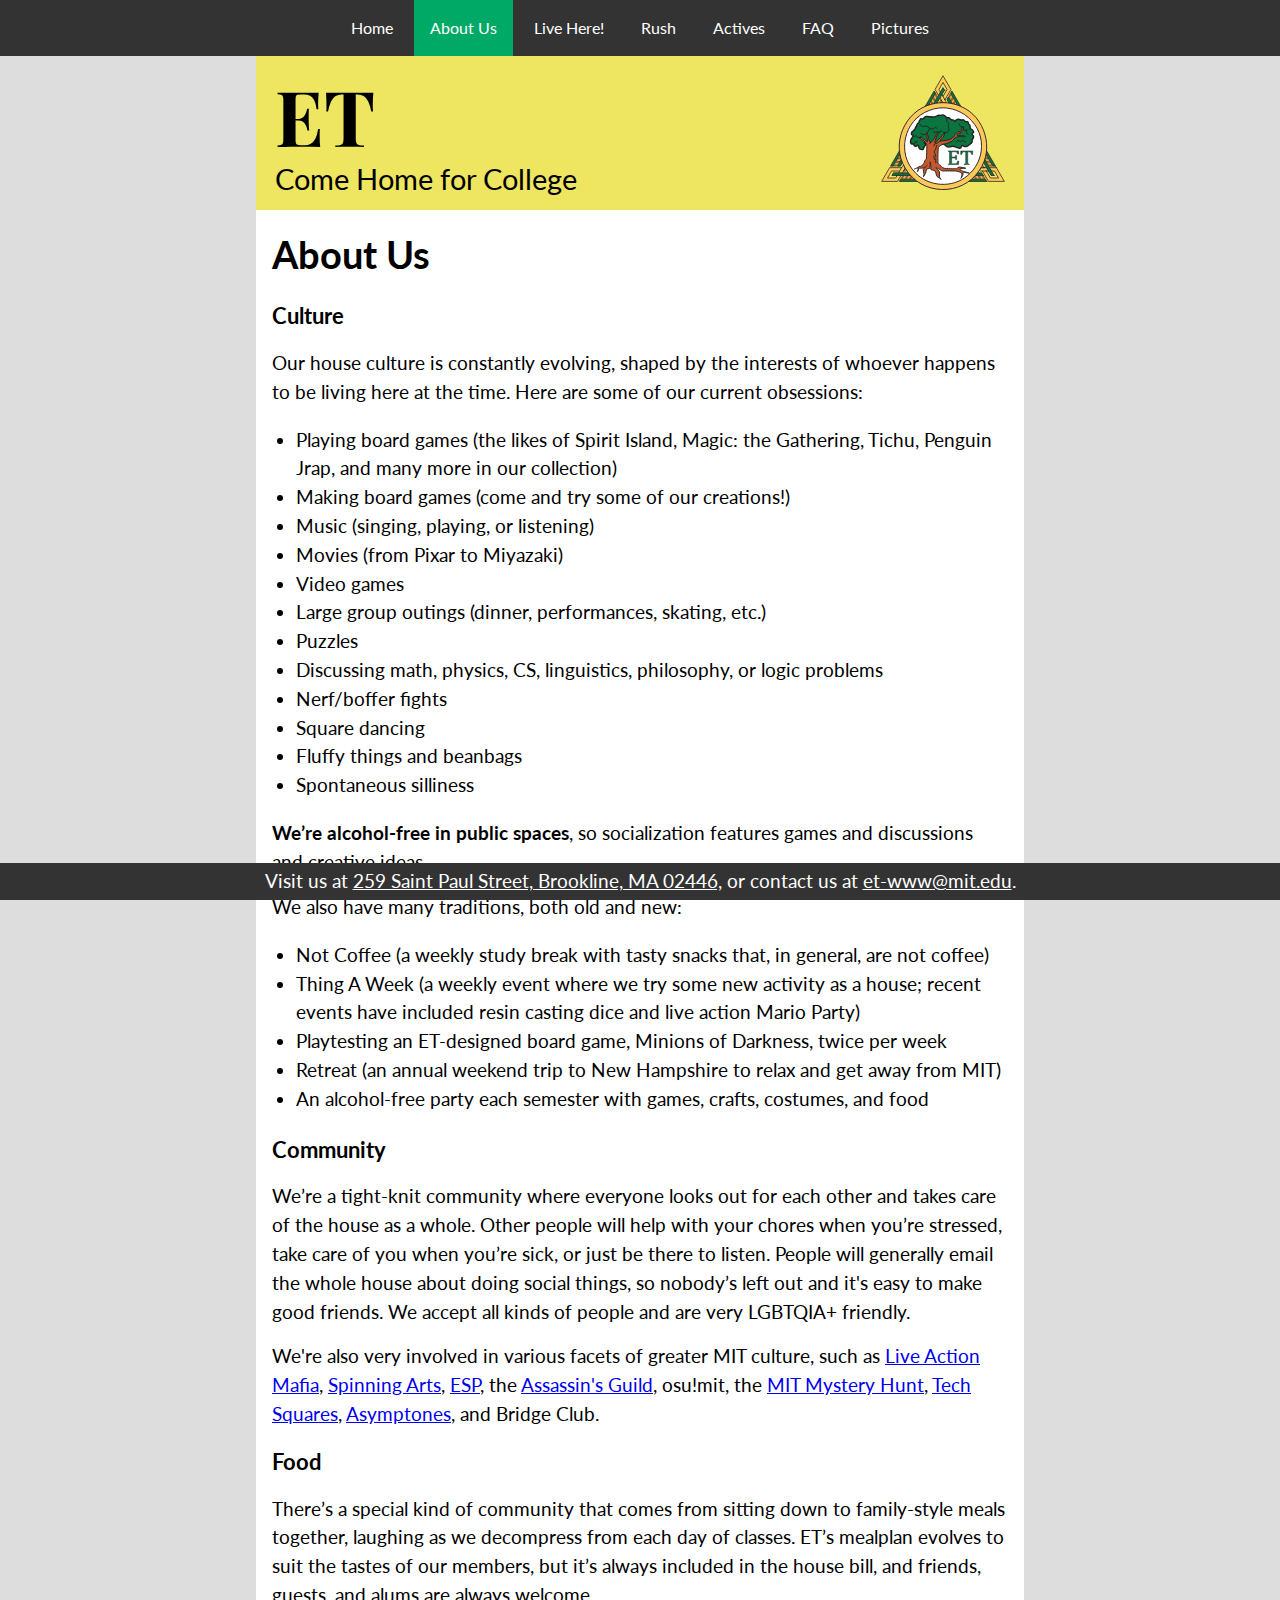
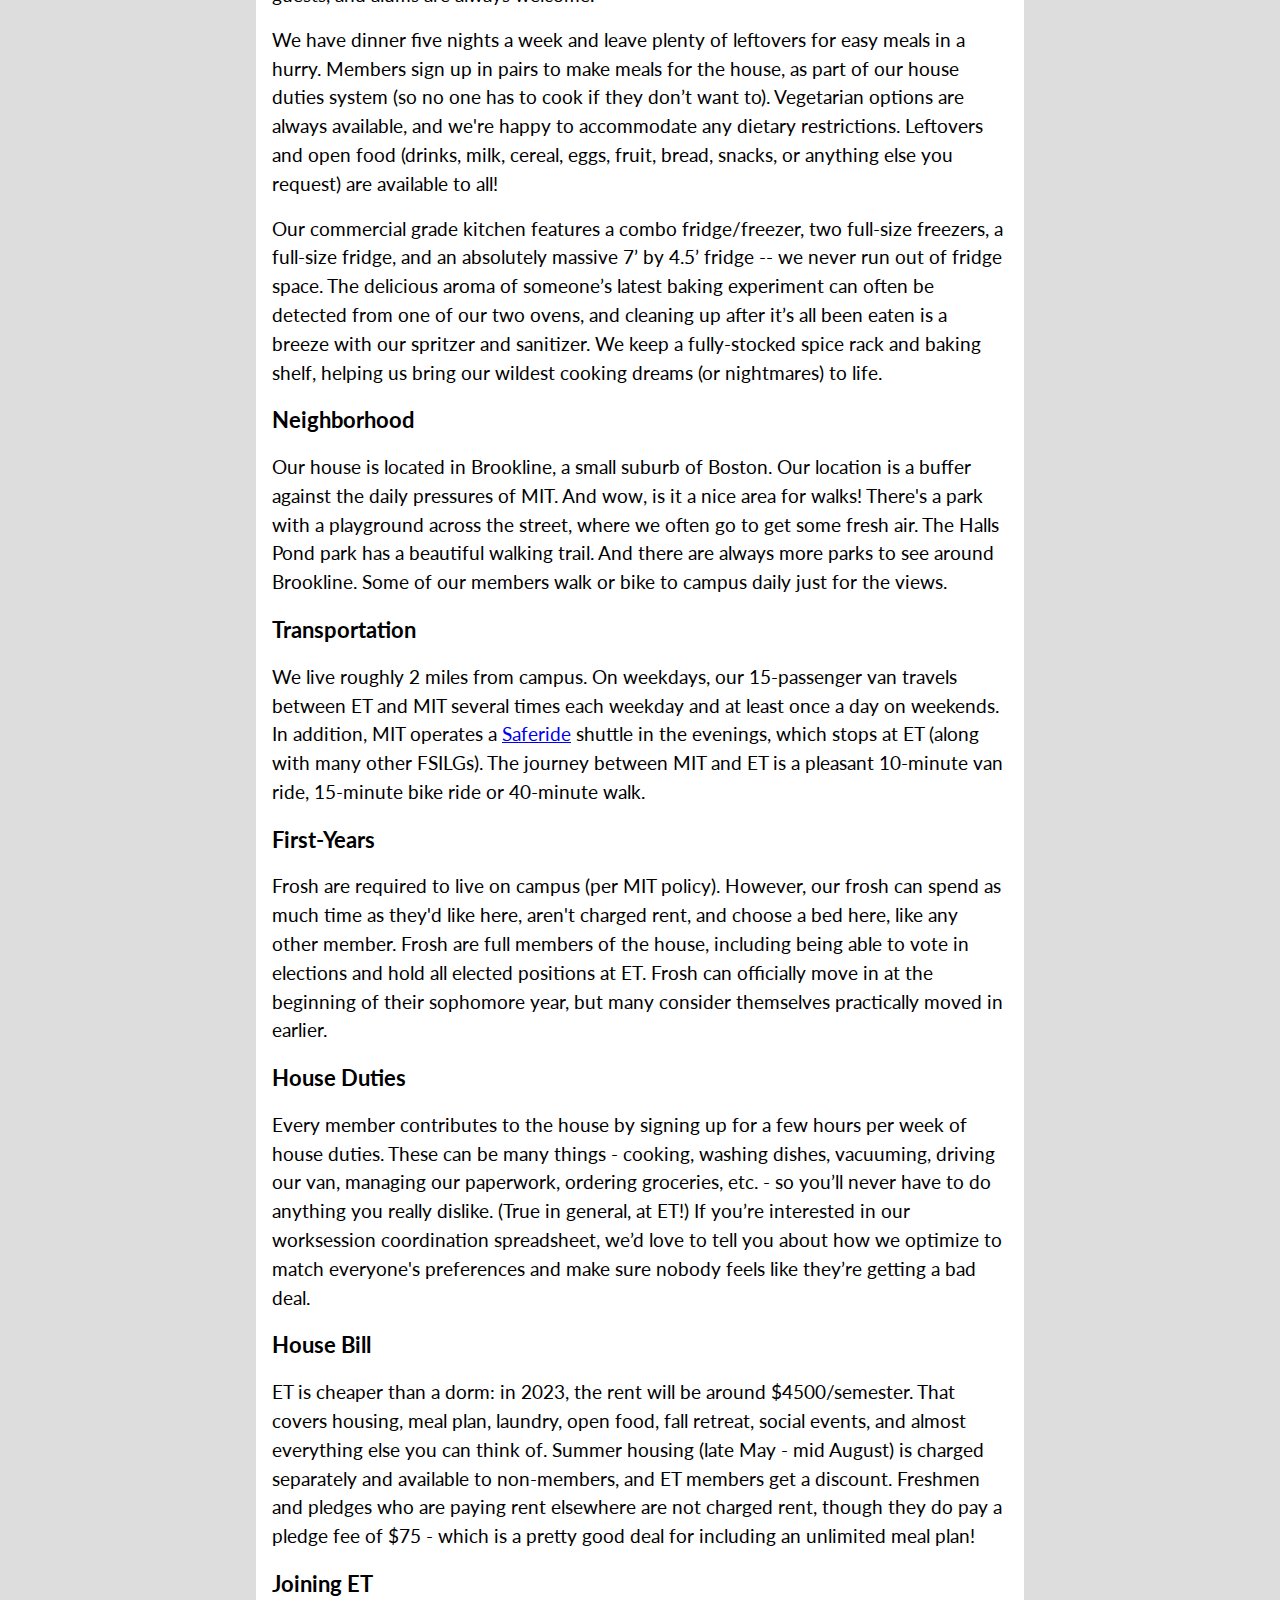
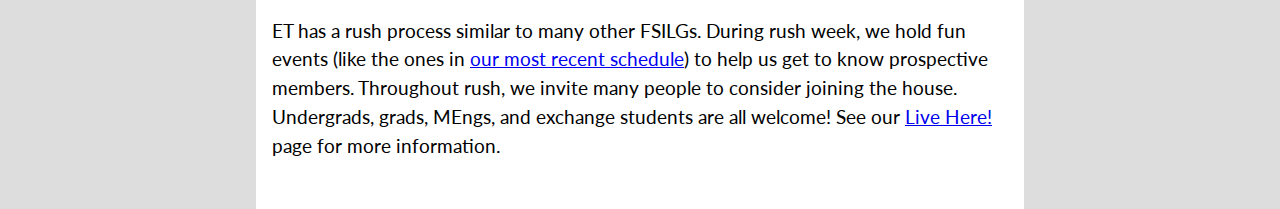
==== about.html @ c71f17bc "css" ====
<!DOCTYPE html>
<html lang="en">
<head>
    <title>ET | About</title>
    <meta charset="utf-8">
    <meta name="keywords" content="Epsilon Theta">
    <link rel="icon" type="image/ico" href="/images/favicon.ico">
    <link rel="stylesheet" href="style.css">
</head>
<body>
    <nav>
        <ul>
            <li><a href="index.html">Home</a></li>
            <li><a href="about.html" class="active">About Us</a></li>
            <li><a href="join.html">Live Here!</a></li>
            <li><a href="events.html">Rush</a></li>
            <li><a href="actives.html">Actives</a></li>
            <li><a href="faq.html">FAQ</a></li>
            <li><a href="pictures.html">Pictures</a></li>
        </ul>
    </nav>
    <div class="wrapper">
        <header>
            <div>
                <h1>ET</h1>
                <h2>Come Home for College</h2>
            </div>
            <img src="/images/tree.svg">            
        </header>
        <main>
        <h1>About Us</h1>
        <h3>Culture</h3>
        <p>Our house culture is constantly evolving, shaped by the interests of whoever
        happens to be living here at the time. Here are some of our current obsessions:</p>
        
        <ul>
            <li>Playing board games (the likes of Spirit Island, Magic: the Gathering, Tichu, Penguin Jrap, and many more in our collection)</li>
            <li>Making board games (come and try some of our creations!)</li>
            <li>Music (singing, playing, or listening)</li>
            <li>Movies (from Pixar to Miyazaki)</li>
            <li>Video games</li>
            <li>Large group outings (dinner, performances, skating, etc.)</li>
            <li>Puzzles</li>
            <li>Discussing math, physics, CS, linguistics, philosophy, or logic problems</li>
            <li>Nerf/boffer fights</li>
            <li>Square dancing</li>
            <li>Fluffy things and beanbags</li>
            <li>Spontaneous silliness</li>
        </ul>
        
        <p><strong>We’re alcohol-free in public spaces</strong>, so socialization features games and discussions and creative ideas.</p>

        <p>We also have many traditions, both old and new:</p>

        <ul>
            <li>Not Coffee (a weekly study break with tasty snacks that, in general, are not coffee)</li>
            <li>Thing A Week (a weekly event where we try some new activity as a house; recent events have included resin casting dice and live action Mario Party)</li>
            <li>Playtesting an ET-designed board game, Minions of Darkness, twice per week</li>
            <li>Retreat (an annual weekend trip to New Hampshire to relax and get away from MIT)</li>
            <li>An alcohol-free party each semester with games, crafts, costumes, and food</li>
        </ul>

        <h3>Community</h3>
        <p>We’re a tight-knit community where everyone looks out for each other and
            takes care of the house as a whole. Other people will help with your chores
            when you’re stressed, take care of you when you’re sick, or just be there to
            listen.  People will generally email the whole house about doing social things,
            so nobody’s left out and it's easy to make good friends. We accept all kinds
            of people and are very LGBTQIA+ friendly.
        </p>

        <p>We're also very involved in various facets of greater MIT culture, such as <a href="http://mafia.mit.edu" target="_blank">Live Action Mafia</a>,
        <a href="http://spinning-arts.mit.edu/" target="_blank">Spinning Arts</a>, <a href="http://esp.mit.edu/" target="_blank">ESP</a>,
        the <a href="http://web.mit.edu/assassin/www/" target="_blank">Assassin's Guild</a>, osu!mit,
        the <a href="http://web.mit.edu/puzzle" target="_blank">MIT Mystery Hunt</a>, <a href="http://www.mit.edu/~tech-squares/" target="_blank">Tech Squares</a>,
        <a href="http://asymptones.mit.edu/" target="_blank">Asymptones</a>, and Bridge Club.</p>

        <h3>Food</h3>
        <p>
            There’s a special kind of community that comes from sitting down to family-style meals together,
            laughing as we decompress from each day of classes.
            ET’s mealplan evolves to suit the tastes of our members,
            but it’s always included in the house bill, and friends, guests, and alums are always welcome.
        </p>
        <p>
            We have dinner five nights a week
            and leave plenty of leftovers for easy meals in a hurry.
            Members sign up in pairs to make meals for the house,
            as part of our house duties system
            (so no one has to cook if they don’t want to).
            Vegetarian options are always available,
            and we're happy to accommodate any dietary restrictions.
            Leftovers and open food (drinks, milk, cereal, eggs, fruit, bread,
            snacks, or anything else you request) are available to all!
        </p>

        <p>
            Our commercial grade kitchen features a combo fridge/freezer, two full-size freezers,
            a full-size fridge, and an absolutely massive 7’ by 4.5’ fridge -- we never run out of
            fridge space. The delicious aroma of someone’s latest baking experiment can often be
            detected from one of our two ovens, and cleaning up after it’s all been eaten is a
            breeze with our spritzer and sanitizer. We keep a fully-stocked spice rack and baking
            shelf, helping us bring our wildest cooking dreams (or nightmares) to life.
        </p>

        <h3>Neighborhood</h3>
        <p>
            Our house is located in Brookline, a small suburb of Boston.
            Our location is a buffer against the daily pressures of MIT.
            And wow, is it a nice area for walks!
            There's a park with a playground across the street,
            where we often go to get some fresh air.
            The Halls Pond park has a beautiful walking trail.
            And there are always more parks to see around Brookline.
            Some of our members walk or bike to campus daily just for the views.
        </p>

        <h3>Transportation</h3>
        <p>
            We live roughly 2 miles from campus.
            On weekdays, our 15-passenger van travels between ET and MIT several times each weekday
            and at least once a day on weekends.
            In addition, MIT operates a
            <a href="http://web.mit.edu/facilities/transportation/shuttles/safe_ride.html" target="_blank">Saferide</a>
            shuttle in the evenings, which stops at ET (along with many other FSILGs).
            The journey between MIT and ET is a pleasant 10-minute van ride,
            15-minute bike ride or 40-minute walk.
        </p>

        <h3>First-Years</h3>
        <p>
            Frosh are required to live on campus (per MIT policy).
            However, our frosh can spend as much time as they'd like here,
            aren't charged rent,
            and choose a bed here, like any other member.
            Frosh are full members of the house,
            including being able to vote in elections and hold all elected positions at ET.
            Frosh can officially move in at the beginning of their sophomore year, but many consider themselves practically moved in earlier.
        </p>

        <h3>House Duties</h3>
        <p>
            Every member contributes to the house by signing up for a few hours per week of house duties.
            These can be many things - cooking, washing dishes, vacuuming, driving our van, managing
            our paperwork, ordering groceries, etc. - so you’ll never have to do anything you really dislike. (True in general, at ET!)
            If you’re interested in our worksession coordination spreadsheet,
            we’d love to tell you about how we optimize to match everyone's preferences
            and make sure nobody feels like they’re getting a bad deal.
        </p>

        <h3>House Bill</h3>
        <p>
            ET is cheaper than a dorm: in 2023, the rent will be around $4500/semester.
            That covers housing, meal plan, laundry, open food, fall retreat,
            social events, and almost everything else you can think of.
            Summer housing (late May - mid August) is charged separately
            and available to non-members, and ET members get a discount.
            Freshmen and pledges who are paying rent elsewhere are not
            charged rent, though they do pay a pledge fee of $75 -
            which is a pretty good deal for including an unlimited meal plan!
        </p>

        <h3>Joining ET</h3>
        <p>
            ET has a rush process similar to many other FSILGs. During rush week,
            we hold fun events (like the ones in <a href="rush.html">our most recent schedule</a>)
            to help us get to know prospective members. Throughout rush,
            we invite many people to consider joining the house.
            Undergrads, grads, MEngs, and exchange students are all welcome!
            See our <a href="join.html">Live Here!</a> page for more information.
        </p>
        </main>
    </div>
    
    <footer>
        Visit us at <a href="https://www.google.com/maps/place/259+St+Paul+St,+Brookline,+MA+02446/@42.3465796,-71.1189011,17z/data=!3m1!4b1!4m6!3m5!1s0x89e379eb946f09d9:0x2f5e6d38545bb6ba!8m2!3d42.3465757!4d-71.1163262!16s%2Fg%2F11bw4jmzwz?entry=ttu" target="_blank"> 259 Saint Paul Street, Brookline, MA 02446,</a>
        or contact us at <a href="mailto:et-www@mit.edu">et-www@mit.edu</a>.
    </footer>
</body>
</html>
---- style.css ----
@import url('https://fonts.googleapis.com/css2?family=Lato:wght@400;700&family=Playfair+Display&display=swap');

/* global / typography */

html {
    height: 100%;
}

body {
    margin: 0;
    padding: 0;
    line-height: 1.5;
    background-color: #ddd;
    font-family: 'Lato', sans-serif;
    font-size: 16px;
    font-size: clamp(16px, 1rem + 0.25vw, 24px);
    display: flex;
    flex-direction: column;
}

h1, h2, h3, h4, h5, h6, p {
    margin: 1rem;
    padding: 0;
}

.wrapper {
    display: flex;
    flex-direction: column;
    margin: 0 auto;
    max-width: 40em;
    width: 100%;
}

/* navigation */

nav {
    display: flex;
    position: sticky;
    top: 0;
    left: 0;
    width: 100%;
    margin: 0;
    padding: 0;
    background-color: #333;
    justify-content: center;
    z-index: 2;
}
    
nav ul {
    list-style-type: none;
    margin: 0;
    padding: 0;
}

nav li {
    display: inline-block;
}

nav a {
    display: block;
    padding: 1em;
    color: white;
    text-align: center;
    font-size: max(16px, 0.8em);
    text-decoration: none;
}

nav a:hover {
    background-color: #111;
}

nav .active {
    background-color: #0a6;
}

nav .active:hover {
    background-color: #064;
}

/* header */

header {
    display: flex;
    align-items: center;
    justify-content: space-between;
    padding: 1em;
    background-color: #eee560;
    height: 8em;
}

header img {
    height: 100%;
}

header h1, header h2 {
    line-height: 1.2;
    margin: 0;
    padding: 0;
}

header h1 {
    font-size: 4em;
    font-family: 'Playfair Display', serif;
}

header h2 {
    font-size: 1.5em;
    font-weight: normal;
}

/* main, footer */

main {
    background-color: white;
    /* nav+header+footer ~ 12em */
    min-height: calc(100vh - 12em);
    padding-bottom: 2rem;
}

footer {
    margin: 0;
    padding: 0.25rem;
    position: fixed;
    bottom: 0;
    left: 0;
    width: 100%;
    background-color: #333;
    color: white;
    z-index: 2;
    text-align: center;
}

footer a {
    color: inherit;
}

/* elements */

.container {
    position: relative;
    overflow: hidden;
    width: 100%;
    padding-top: 56.25%; /* 16:9 Aspect Ratio*/
    z-index: 1;
}

.responsive-iframe {
    position: absolute;
    top: 0;
    left: 0;
    bottom: 0;
    right: 0;
    width: 100%;
    height: 100%;
}

.actives h2 {
    text-decoration: underline;
}

.wrap {
    display: flex;
    flex-wrap: wrap;
}

.wrap div {
    flex: 50%;
    max-width: 50%;
}

.row {
    display: flex;
    flex-wrap: wrap;
    padding: 0 4px;
}

.column {
    flex: 33.3%;
    max-width: 33.3%;
    padding: 0 4px;
}

.column img {
    margin-top: 8px;
    vertical-align: middle;
}

@media (max-width: 800px) {
    .wrap div {
        flex: 100%;
        max-width: 100%;
    }
    .column {
        flex: 50%;
        max-width: 50%;
    }
}

@media (max-width: 600px) {
    .column {
        flex: 100%;
        max-width: 100%;
    }
}

* {
    box-sizing: border-box;
}
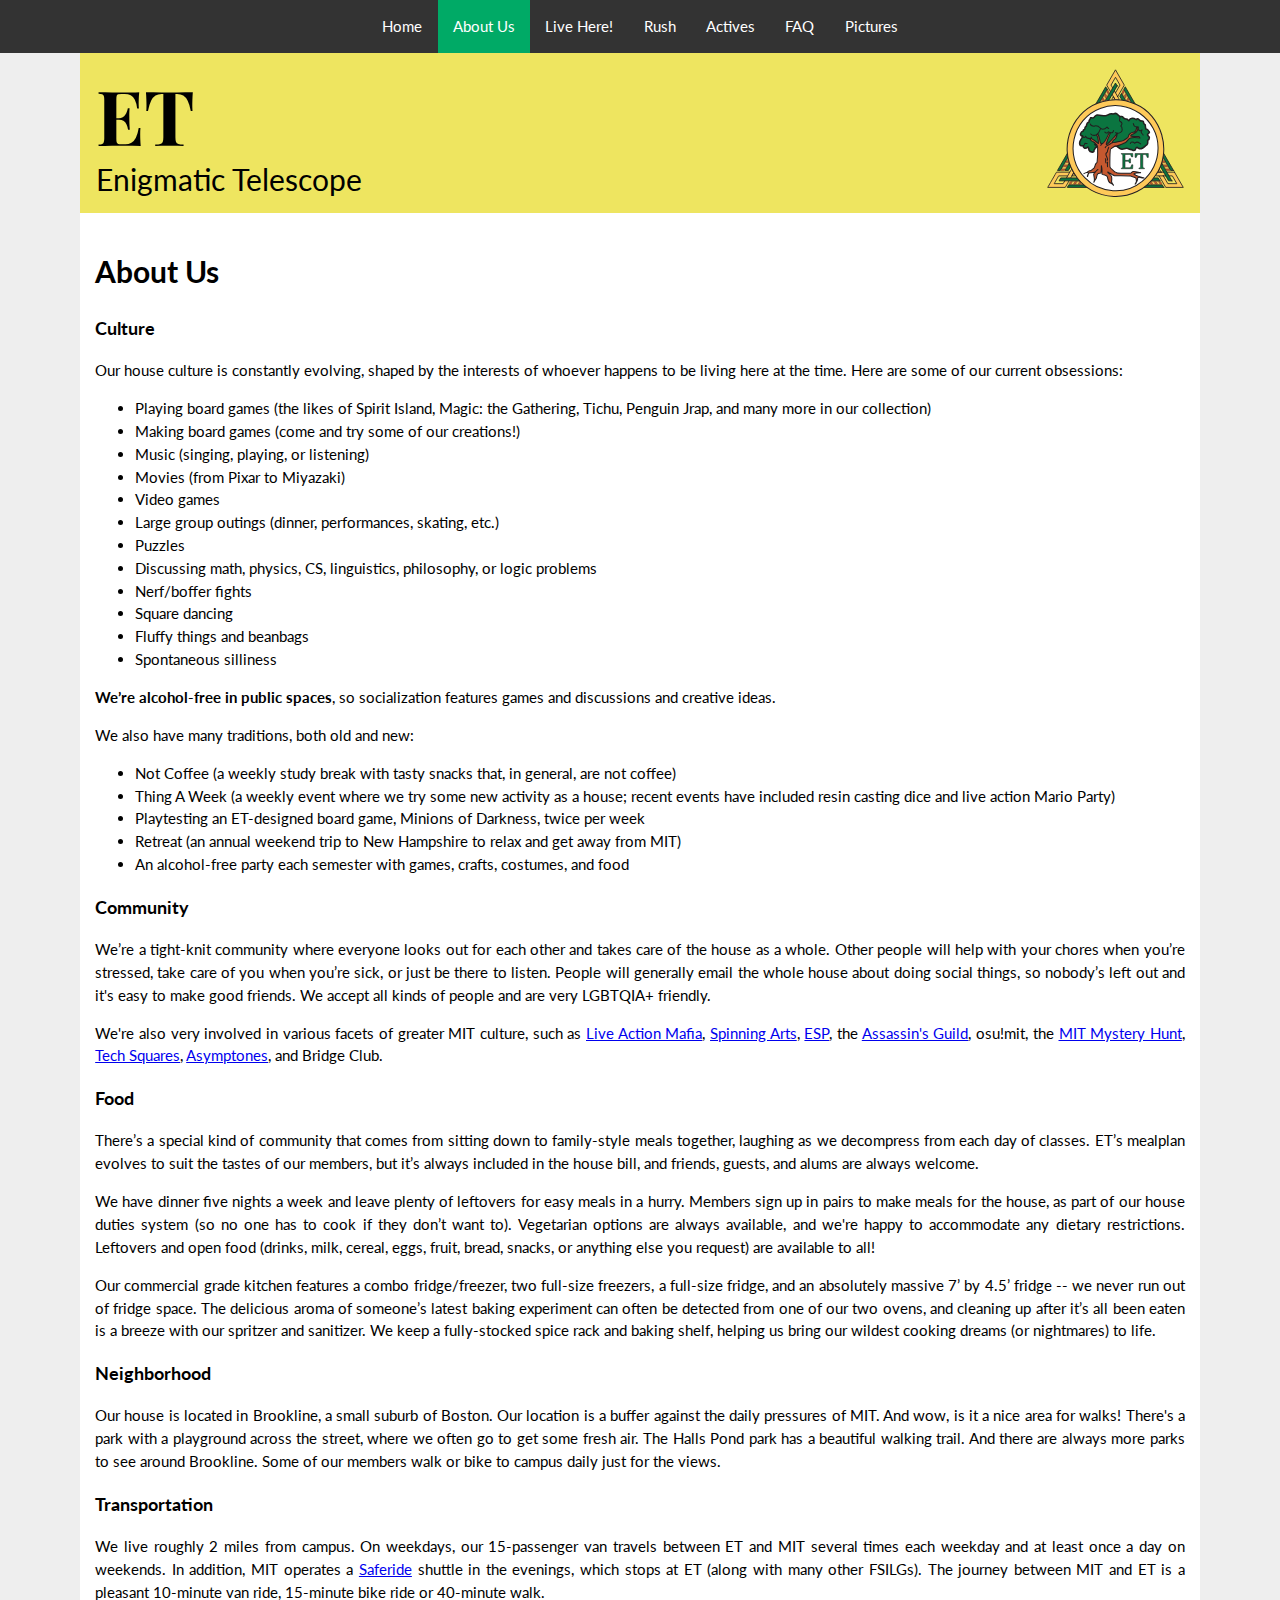
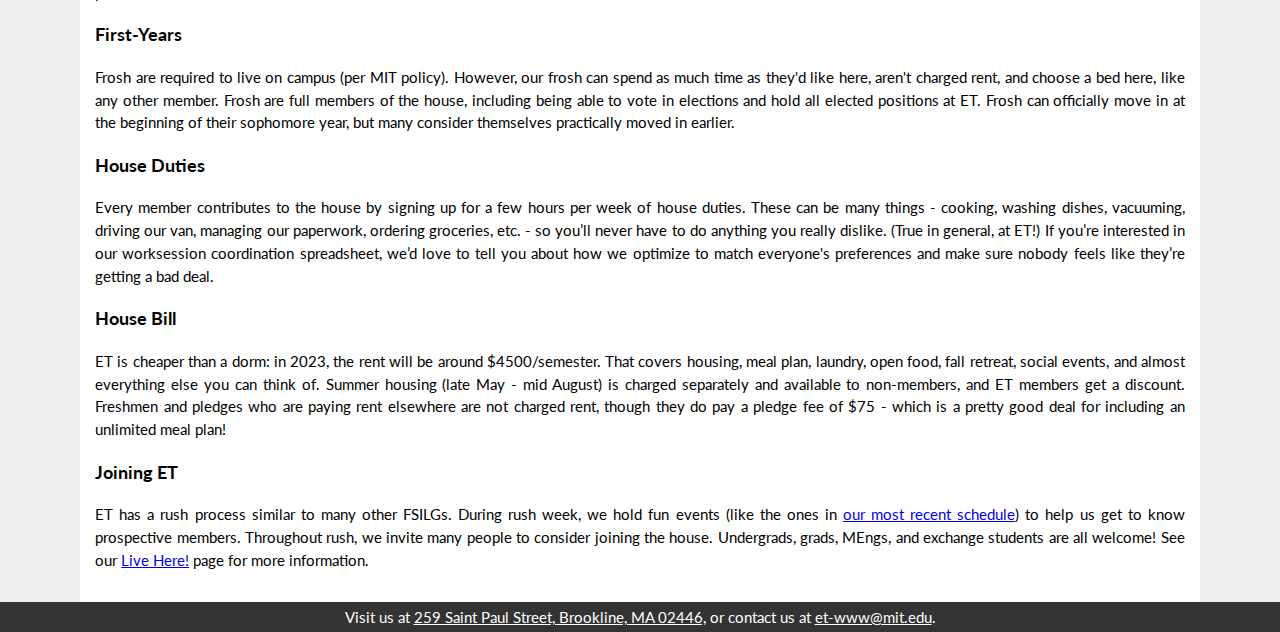
==== commit 41738c1d: "Several Updates" ====
--- a/about.html
+++ b/about.html
@@ -4,7 +4,7 @@
     <title>ET | About</title>
     <meta charset="utf-8">
     <meta name="keywords" content="Epsilon Theta">
-    <link rel="icon" type="image/ico" href="/images/favicon.ico">
+    <link rel="icon" type="image/ico" href="images/favicon.ico">
     <link rel="stylesheet" href="style.css">
 </head>
 <body>
@@ -23,9 +23,9 @@
         <header>
             <div>
                 <h1>ET</h1>
-                <h2>Come Home for College</h2>
+                <h2 id="subtitle">&nbsp;</h2>
             </div>
-            <img src="/images/tree.svg">            
+            <img src="images/tree.svg" alt="ET Logo">
         </header>
         <main>
         <h1>About Us</h1>
@@ -163,7 +163,7 @@
         <h3>Joining ET</h3>
         <p>
             ET has a rush process similar to many other FSILGs. During rush week,
-            we hold fun events (like the ones in <a href="rush.html">our most recent schedule</a>)
+            we hold fun events (like the ones in <a href="events.html">our most recent schedule</a>)
             to help us get to know prospective members. Throughout rush,
             we invite many people to consider joining the house.
             Undergrads, grads, MEngs, and exchange students are all welcome!
@@ -176,5 +176,6 @@
         Visit us at <a href="https://www.google.com/maps/place/259+St+Paul+St,+Brookline,+MA+02446/@42.3465796,-71.1189011,17z/data=!3m1!4b1!4m6!3m5!1s0x89e379eb946f09d9:0x2f5e6d38545bb6ba!8m2!3d42.3465757!4d-71.1163262!16s%2Fg%2F11bw4jmzwz?entry=ttu" target="_blank"> 259 Saint Paul Street, Brookline, MA 02446,</a>
         or contact us at <a href="mailto:et-www@mit.edu">et-www@mit.edu</a>.
     </footer>
+    <script src="script.js"></script>
 </body>
 </html>
--- a/style.css
+++ b/style.css
@@ -10,25 +10,27 @@
     margin: 0;
     padding: 0;
     line-height: 1.5;
-    background-color: #ddd;
+    background-color: #eee;
     font-family: 'Lato', sans-serif;
-    font-size: 16px;
-    font-size: clamp(16px, 1rem + 0.25vw, 24px);
+    font-size: clamp(0.75rem, 0.75rem + 0.25vw, 1rem);
     display: flex;
     flex-direction: column;
-}
-
-h1, h2, h3, h4, h5, h6, p {
-    margin: 1rem;
-    padding: 0;
+    height: 100%;
+}
+
+@media (max-device-width: 800px) {
+    body {
+        font-size: clamp(1rem, 1rem + 0.25vw, 1.25rem);
+    }
 }
 
 .wrapper {
     display: flex;
     flex-direction: column;
     margin: 0 auto;
-    max-width: 40em;
-    width: 100%;
+    max-width: 70rem;
+    width: 100%;
+    flex: 1;
 }
 
 /* navigation */
@@ -40,7 +42,6 @@
     left: 0;
     width: 100%;
     margin: 0;
-    padding: 0;
     background-color: #333;
     justify-content: center;
     z-index: 2;
@@ -54,19 +55,53 @@
 
 nav li {
     display: inline-block;
+    float: left;
 }
 
 nav a {
+    flex: 1;
     display: block;
+    font-size: 1em;
     padding: 1em;
     color: white;
     text-align: center;
-    font-size: max(16px, 0.8em);
     text-decoration: none;
 }
 
+@media (max-width: 600px) {
+    nav ul {
+        display: flex;
+        width: 100%;
+        flex-wrap: wrap;
+    }
+    nav li {
+        flex: 1;
+    }
+    nav a {
+        padding: 1em 1em;
+        white-space: nowrap;
+        overflow: hidden;
+    }
+}
+
+@media (max-device-width: 800px) {
+    nav ul {
+        display: flex;
+        width: 100%;
+        flex-wrap: wrap;
+    }
+    nav li {
+        flex: 1;
+    }
+    nav a {
+        padding: 2em 1em;
+        white-space: nowrap;
+        overflow: hidden;
+    }
+}
+
 nav a:hover {
-    background-color: #111;
+    background-color: #222;
 }
 
 nav .active {
@@ -74,8 +109,9 @@
 }
 
 nav .active:hover {
-    background-color: #064;
-}
+    background-color: #007f4c;
+}
+
 
 /* header */
 
@@ -83,9 +119,9 @@
     display: flex;
     align-items: center;
     justify-content: space-between;
-    padding: 1em;
+    padding: 1rem;
     background-color: #eee560;
-    height: 8em;
+    height: 10rem;
 }
 
 header img {
@@ -99,34 +135,70 @@
 }
 
 header h1 {
-    font-size: 4em;
+    font-size: 5em;
     font-family: 'Playfair Display', serif;
 }
 
 header h2 {
-    font-size: 1.5em;
+    font-size: 2em;
     font-weight: normal;
+}
+
+@media (max-device-width: 800px) {
+    header {
+        height: 12em;
+    }
+    header h1 {
+        font-size: 6em;
+    }
+    header h2 {
+        font-size: 2.25em;
+    }
+}
+
+@media (max-width: 800px) {
+    header {
+        height: 8em;
+    }
+    header h1 {
+        font-size: 4em;
+    }
+    header h2 {
+        font-size: 1.6em;
+    }
+}
+
+@media (max-width: 400px) {
+    header {
+        height: 6em;
+    }
+    header h1 {
+        font-size: 3em;
+    }
+    header h2 {
+        font-size: 1.2em;
+    }
 }
 
 /* main, footer */
 
 main {
     background-color: white;
-    /* nav+header+footer ~ 12em */
-    min-height: calc(100vh - 12em);
-    padding-bottom: 2rem;
+    padding: 1em;
+    flex: 1;
+}
+
+p {
+    text-align: justify;
+    text-justify: inter-word;
 }
 
 footer {
     margin: 0;
-    padding: 0.25rem;
-    position: fixed;
-    bottom: 0;
-    left: 0;
+    padding: 0.25em;
     width: 100%;
     background-color: #333;
     color: white;
-    z-index: 2;
     text-align: center;
 }
 
@@ -137,6 +209,7 @@
 /* elements */
 
 .container {
+    display: inline-block;
     position: relative;
     overflow: hidden;
     width: 100%;
@@ -152,6 +225,22 @@
     right: 0;
     width: 100%;
     height: 100%;
+    border-style: none;
+}
+
+.actives {
+    line-height: 1;
+}
+
+.actives p {
+    text-align: left;
+    text-justify: none;
+}
+
+@media (max-device-width: 800px) {
+    .actives {
+        line-height: 1.5;
+    }
 }
 
 .actives h2 {
@@ -164,8 +253,9 @@
 }
 
 .wrap div {
-    flex: 50%;
-    max-width: 50%;
+    flex: 25%;
+    max-width: 25%;
+    padding-right: 2em;
 }
 
 .row {
@@ -174,35 +264,45 @@
     padding: 0 4px;
 }
 
-.column {
+.column3 {
     flex: 33.3%;
     max-width: 33.3%;
     padding: 0 4px;
 }
 
-.column img {
+.column2 {
+    flex: 50%;
+    max-width: 50%;
+    padding: 0 4px;
+}
+
+.column3 img {
     margin-top: 8px;
     vertical-align: middle;
 }
 
-@media (max-width: 800px) {
+@media (max-device-width: 800px), (max-width: 800px) {
     .wrap div {
         flex: 100%;
         max-width: 100%;
     }
-    .column {
+    .column3 {
         flex: 50%;
         max-width: 50%;
     }
-}
-
-@media (max-width: 600px) {
-    .column {
+    .column2 {
         flex: 100%;
         max-width: 100%;
     }
 }
 
+@media (max-device-width: 600px), (max-width: 600px) {
+    .column3 {
+        flex: 100%;
+        max-width: 100%;
+    }
+}
+
 * {
     box-sizing: border-box;
 }
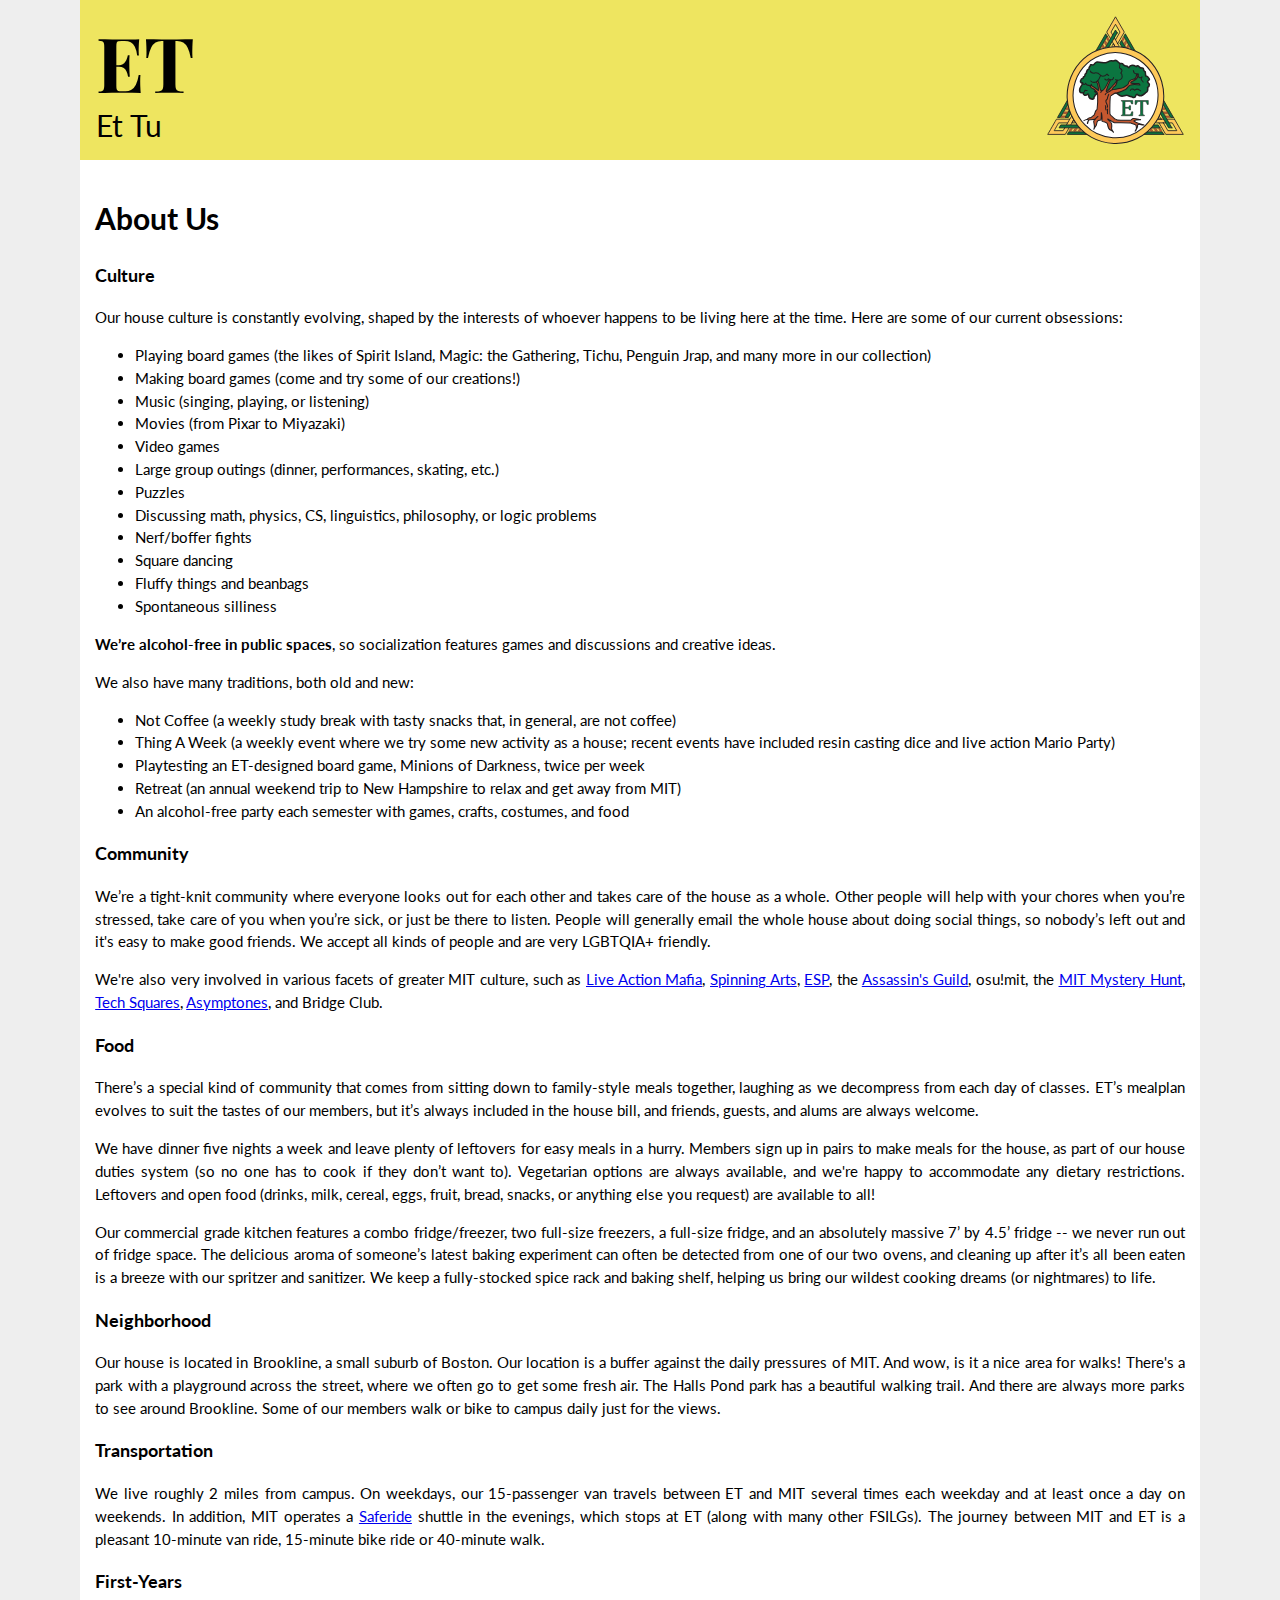
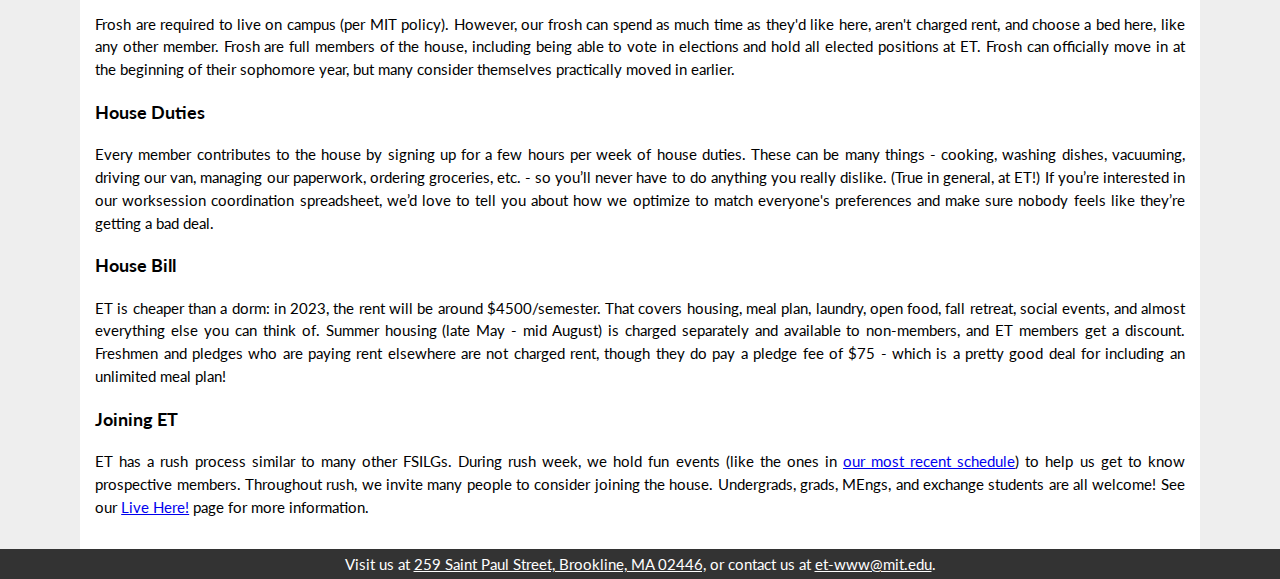
==== commit 06cdbee5: "Updates" ====
--- a/about.html
+++ b/about.html
@@ -10,13 +10,7 @@
 <body>
     <nav>
         <ul>
-            <li><a href="index.html">Home</a></li>
-            <li><a href="about.html" class="active">About Us</a></li>
-            <li><a href="join.html">Live Here!</a></li>
-            <li><a href="events.html">Rush</a></li>
-            <li><a href="actives.html">Actives</a></li>
-            <li><a href="faq.html">FAQ</a></li>
-            <li><a href="pictures.html">Pictures</a></li>
+            <!--#include file="navbar.shtml" -->
         </ul>
     </nav>
     <div class="wrapper">
--- a/style.css
+++ b/style.css
@@ -15,7 +15,7 @@
     font-size: clamp(0.75rem, 0.75rem + 0.25vw, 1rem);
     display: flex;
     flex-direction: column;
-    height: 100%;
+    min-height: 100%;
 }
 
 @media (max-device-width: 800px) {
@@ -306,3 +306,8 @@
 * {
     box-sizing: border-box;
 }
+
+figure {
+    padding: 0;
+    margin: 0;
+}
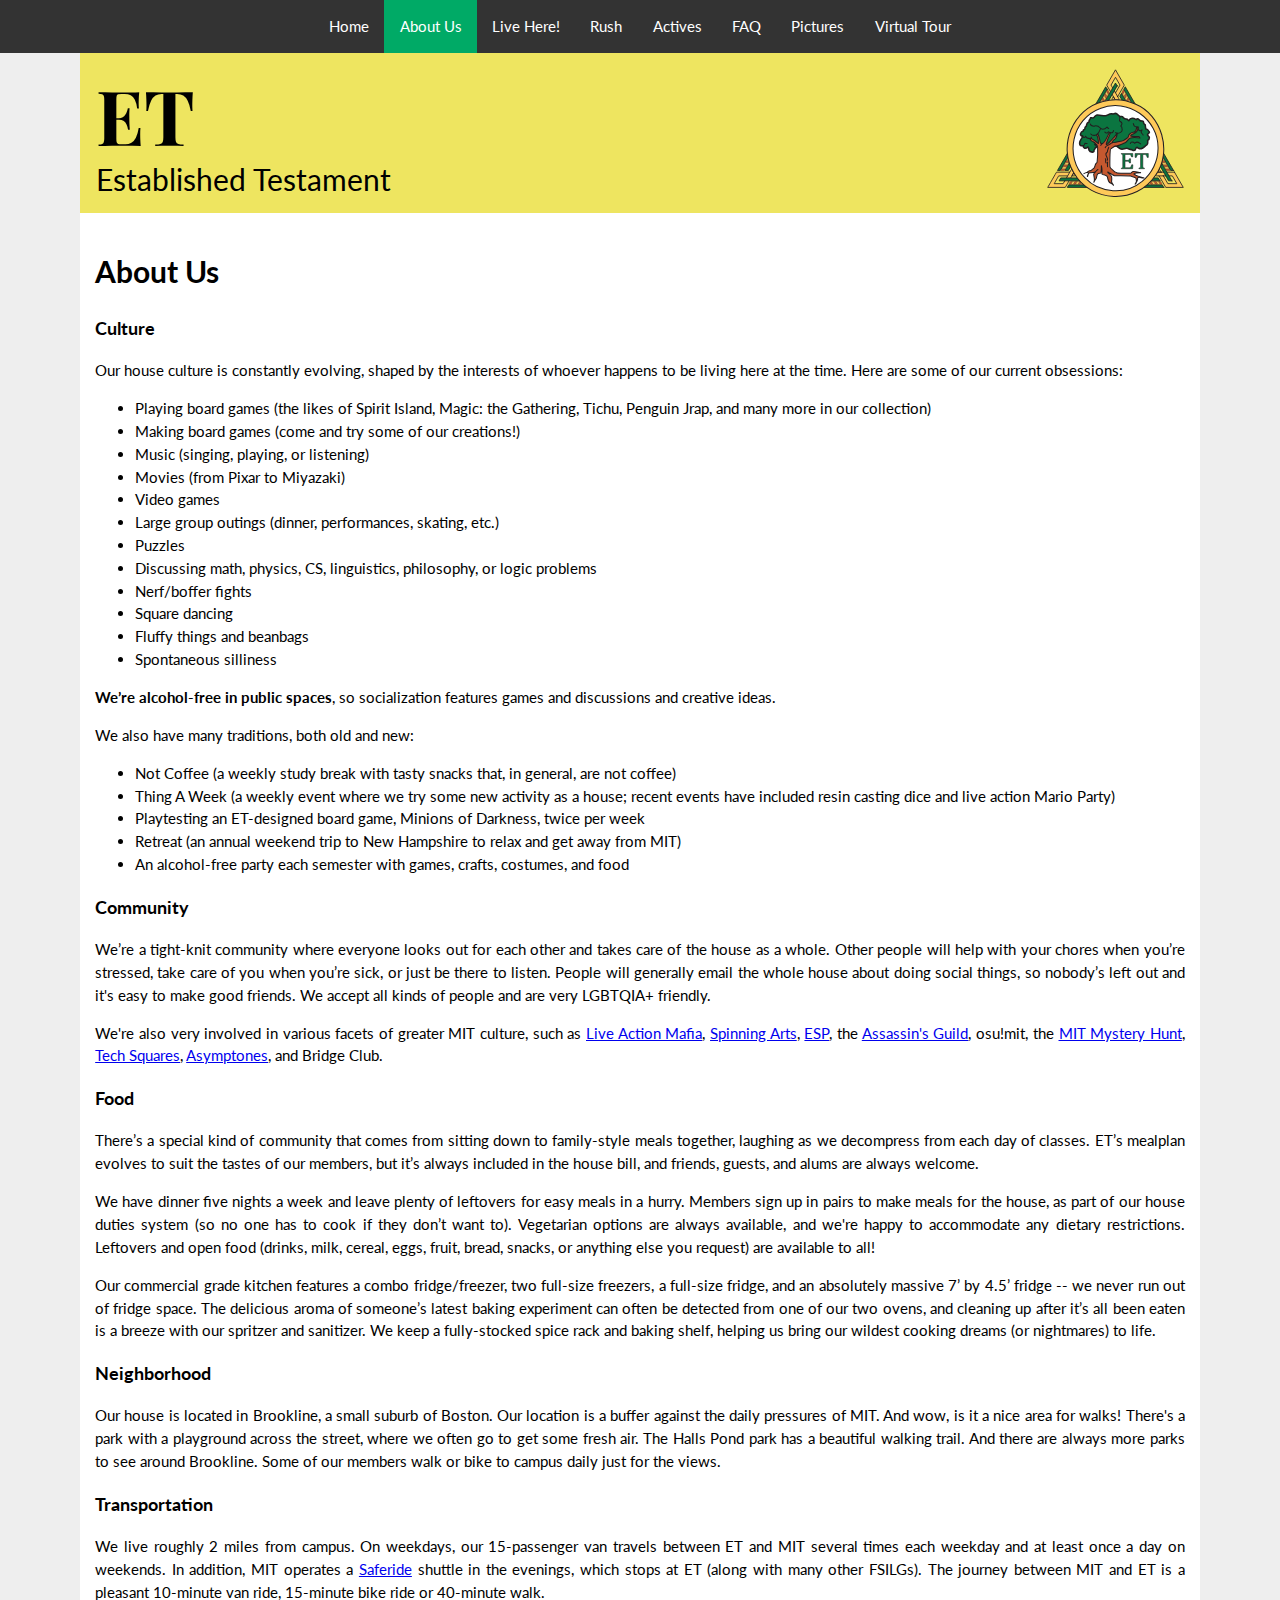
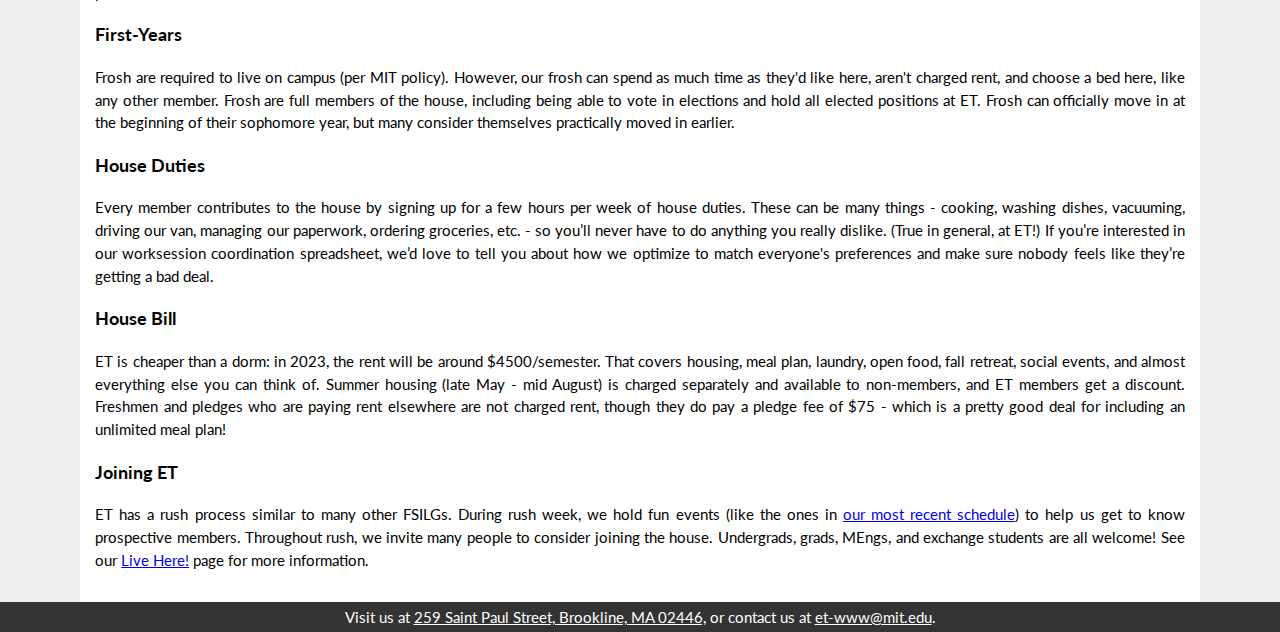
==== commit 6e189d92: "Virtual Tour" ====
--- a/about.html
+++ b/about.html
@@ -8,27 +8,31 @@
     <link rel="stylesheet" href="style.css">
 </head>
 <body>
-    <nav>
-        <ul>
-            <!--#include file="navbar.shtml" -->
-        </ul>
-    </nav>
-    <div class="wrapper">
-        <header>
-            <div>
-                <h1>ET</h1>
-                <h2 id="subtitle">&nbsp;</h2>
-            </div>
+<nav>
+    <ul>
+        <li><a>&nbsp;</a></li>
+    </ul>
+</nav>
+<div class="wrapper">
+    <header>
+        <div>
+            <h1>ET</h1>
+            <h2 id="subtitle">&nbsp;</h2>
+        </div>
+        <a href="index.html">
             <img src="images/tree.svg" alt="ET Logo">
-        </header>
-        <main>
+        </a>
+    </header>
+    <main>
         <h1>About Us</h1>
         <h3>Culture</h3>
         <p>Our house culture is constantly evolving, shaped by the interests of whoever
-        happens to be living here at the time. Here are some of our current obsessions:</p>
-        
+            happens to be living here at the time. Here are some of our current obsessions:</p>
+
         <ul>
-            <li>Playing board games (the likes of Spirit Island, Magic: the Gathering, Tichu, Penguin Jrap, and many more in our collection)</li>
+            <li>Playing board games (the likes of Spirit Island, Magic: the Gathering, Tichu, Penguin Jrap, and many
+                more in our collection)
+            </li>
             <li>Making board games (come and try some of our creations!)</li>
             <li>Music (singing, playing, or listening)</li>
             <li>Movies (from Pixar to Miyazaki)</li>
@@ -41,14 +45,17 @@
             <li>Fluffy things and beanbags</li>
             <li>Spontaneous silliness</li>
         </ul>
-        
-        <p><strong>We’re alcohol-free in public spaces</strong>, so socialization features games and discussions and creative ideas.</p>
+
+        <p><strong>We’re alcohol-free in public spaces</strong>, so socialization features games and discussions and
+            creative ideas.</p>
 
         <p>We also have many traditions, both old and new:</p>
 
         <ul>
             <li>Not Coffee (a weekly study break with tasty snacks that, in general, are not coffee)</li>
-            <li>Thing A Week (a weekly event where we try some new activity as a house; recent events have included resin casting dice and live action Mario Party)</li>
+            <li>Thing A Week (a weekly event where we try some new activity as a house; recent events have included
+                resin casting dice and live action Mario Party)
+            </li>
             <li>Playtesting an ET-designed board game, Minions of Darkness, twice per week</li>
             <li>Retreat (an annual weekend trip to New Hampshire to relax and get away from MIT)</li>
             <li>An alcohol-free party each semester with games, crafts, costumes, and food</li>
@@ -58,16 +65,20 @@
         <p>We’re a tight-knit community where everyone looks out for each other and
             takes care of the house as a whole. Other people will help with your chores
             when you’re stressed, take care of you when you’re sick, or just be there to
-            listen.  People will generally email the whole house about doing social things,
+            listen. People will generally email the whole house about doing social things,
             so nobody’s left out and it's easy to make good friends. We accept all kinds
             of people and are very LGBTQIA+ friendly.
         </p>
 
-        <p>We're also very involved in various facets of greater MIT culture, such as <a href="http://mafia.mit.edu" target="_blank">Live Action Mafia</a>,
-        <a href="http://spinning-arts.mit.edu/" target="_blank">Spinning Arts</a>, <a href="http://esp.mit.edu/" target="_blank">ESP</a>,
-        the <a href="http://web.mit.edu/assassin/www/" target="_blank">Assassin's Guild</a>, osu!mit,
-        the <a href="http://web.mit.edu/puzzle" target="_blank">MIT Mystery Hunt</a>, <a href="http://www.mit.edu/~tech-squares/" target="_blank">Tech Squares</a>,
-        <a href="http://asymptones.mit.edu/" target="_blank">Asymptones</a>, and Bridge Club.</p>
+        <p>We're also very involved in various facets of greater MIT culture, such as <a href="http://mafia.mit.edu"
+                                                                                         target="_blank">Live Action
+            Mafia</a>,
+            <a href="http://spinning-arts.mit.edu/" target="_blank">Spinning Arts</a>, <a href="http://esp.mit.edu/"
+                                                                                          target="_blank">ESP</a>,
+            the <a href="http://web.mit.edu/assassin/www/" target="_blank">Assassin's Guild</a>, osu!mit,
+            the <a href="http://web.mit.edu/puzzle" target="_blank">MIT Mystery Hunt</a>, <a
+                href="http://www.mit.edu/~tech-squares/" target="_blank">Tech Squares</a>,
+            <a href="http://asymptones.mit.edu/" target="_blank">Asymptones</a>, and Bridge Club.</p>
 
         <h3>Food</h3>
         <p>
@@ -129,14 +140,16 @@
             and choose a bed here, like any other member.
             Frosh are full members of the house,
             including being able to vote in elections and hold all elected positions at ET.
-            Frosh can officially move in at the beginning of their sophomore year, but many consider themselves practically moved in earlier.
+            Frosh can officially move in at the beginning of their sophomore year, but many consider themselves
+            practically moved in earlier.
         </p>
 
         <h3>House Duties</h3>
         <p>
             Every member contributes to the house by signing up for a few hours per week of house duties.
             These can be many things - cooking, washing dishes, vacuuming, driving our van, managing
-            our paperwork, ordering groceries, etc. - so you’ll never have to do anything you really dislike. (True in general, at ET!)
+            our paperwork, ordering groceries, etc. - so you’ll never have to do anything you really dislike. (True in
+            general, at ET!)
             If you’re interested in our worksession coordination spreadsheet,
             we’d love to tell you about how we optimize to match everyone's preferences
             and make sure nobody feels like they’re getting a bad deal.
@@ -163,13 +176,15 @@
             Undergrads, grads, MEngs, and exchange students are all welcome!
             See our <a href="join.html">Live Here!</a> page for more information.
         </p>
-        </main>
-    </div>
-    
-    <footer>
-        Visit us at <a href="https://www.google.com/maps/place/259+St+Paul+St,+Brookline,+MA+02446/@42.3465796,-71.1189011,17z/data=!3m1!4b1!4m6!3m5!1s0x89e379eb946f09d9:0x2f5e6d38545bb6ba!8m2!3d42.3465757!4d-71.1163262!16s%2Fg%2F11bw4jmzwz?entry=ttu" target="_blank"> 259 Saint Paul Street, Brookline, MA 02446,</a>
-        or contact us at <a href="mailto:et-www@mit.edu">et-www@mit.edu</a>.
-    </footer>
-    <script src="script.js"></script>
+    </main>
+</div>
+
+<footer>
+    Visit us at <a
+    href="https://www.google.com/maps/place/259+St+Paul+St,+Brookline,+MA+02446/@42.3465796,-71.1189011,17z/data=!3m1!4b1!4m6!3m5!1s0x89e379eb946f09d9:0x2f5e6d38545bb6ba!8m2!3d42.3465757!4d-71.1163262!16s%2Fg%2F11bw4jmzwz?entry=ttu"
+    target="_blank"> 259 Saint Paul Street, Brookline, MA 02446,</a>
+    or contact us at <a href="mailto:et-www@mit.edu">et-www@mit.edu</a>.
+</footer>
+<script src="script.js"></script>
 </body>
 </html>
--- a/style.css
+++ b/style.css
@@ -46,7 +46,7 @@
     justify-content: center;
     z-index: 2;
 }
-    
+
 nav ul {
     list-style-type: none;
     margin: 0;
@@ -68,35 +68,24 @@
     text-decoration: none;
 }
 
-@media (max-width: 600px) {
+@media (max-device-width: 800px), (max-width: 600px) {
     nav ul {
         display: flex;
         width: 100%;
         flex-wrap: wrap;
-    }
-    nav li {
-        flex: 1;
-    }
+        justify-content: space-evenly;
+    }
+
     nav a {
-        padding: 1em 1em;
+        padding: 1em 0;
         white-space: nowrap;
         overflow: hidden;
     }
 }
 
-@media (max-device-width: 800px) {
-    nav ul {
-        display: flex;
-        width: 100%;
-        flex-wrap: wrap;
-    }
-    nav li {
-        flex: 1;
-    }
+@media (max-device-width: 600px) {
     nav a {
-        padding: 2em 1em;
-        white-space: nowrap;
-        overflow: hidden;
+        font-size: 0.75em;
     }
 }
 
@@ -124,6 +113,10 @@
     height: 10rem;
 }
 
+header a {
+    height: 100%;
+}
+
 header img {
     height: 100%;
 }
@@ -148,9 +141,11 @@
     header {
         height: 12em;
     }
+
     header h1 {
         font-size: 6em;
     }
+
     header h2 {
         font-size: 2.25em;
     }
@@ -160,9 +155,11 @@
     header {
         height: 8em;
     }
+
     header h1 {
         font-size: 4em;
     }
+
     header h2 {
         font-size: 1.6em;
     }
@@ -172,9 +169,11 @@
     header {
         height: 6em;
     }
+
     header h1 {
         font-size: 3em;
     }
+
     header h2 {
         font-size: 1.2em;
     }
@@ -228,25 +227,6 @@
     border-style: none;
 }
 
-.actives {
-    line-height: 1;
-}
-
-.actives p {
-    text-align: left;
-    text-justify: none;
-}
-
-@media (max-device-width: 800px) {
-    .actives {
-        line-height: 1.5;
-    }
-}
-
-.actives h2 {
-    text-decoration: underline;
-}
-
 .wrap {
     display: flex;
     flex-wrap: wrap;
@@ -286,10 +266,12 @@
         flex: 100%;
         max-width: 100%;
     }
+
     .column3 {
         flex: 50%;
         max-width: 50%;
     }
+
     .column2 {
         flex: 100%;
         max-width: 100%;
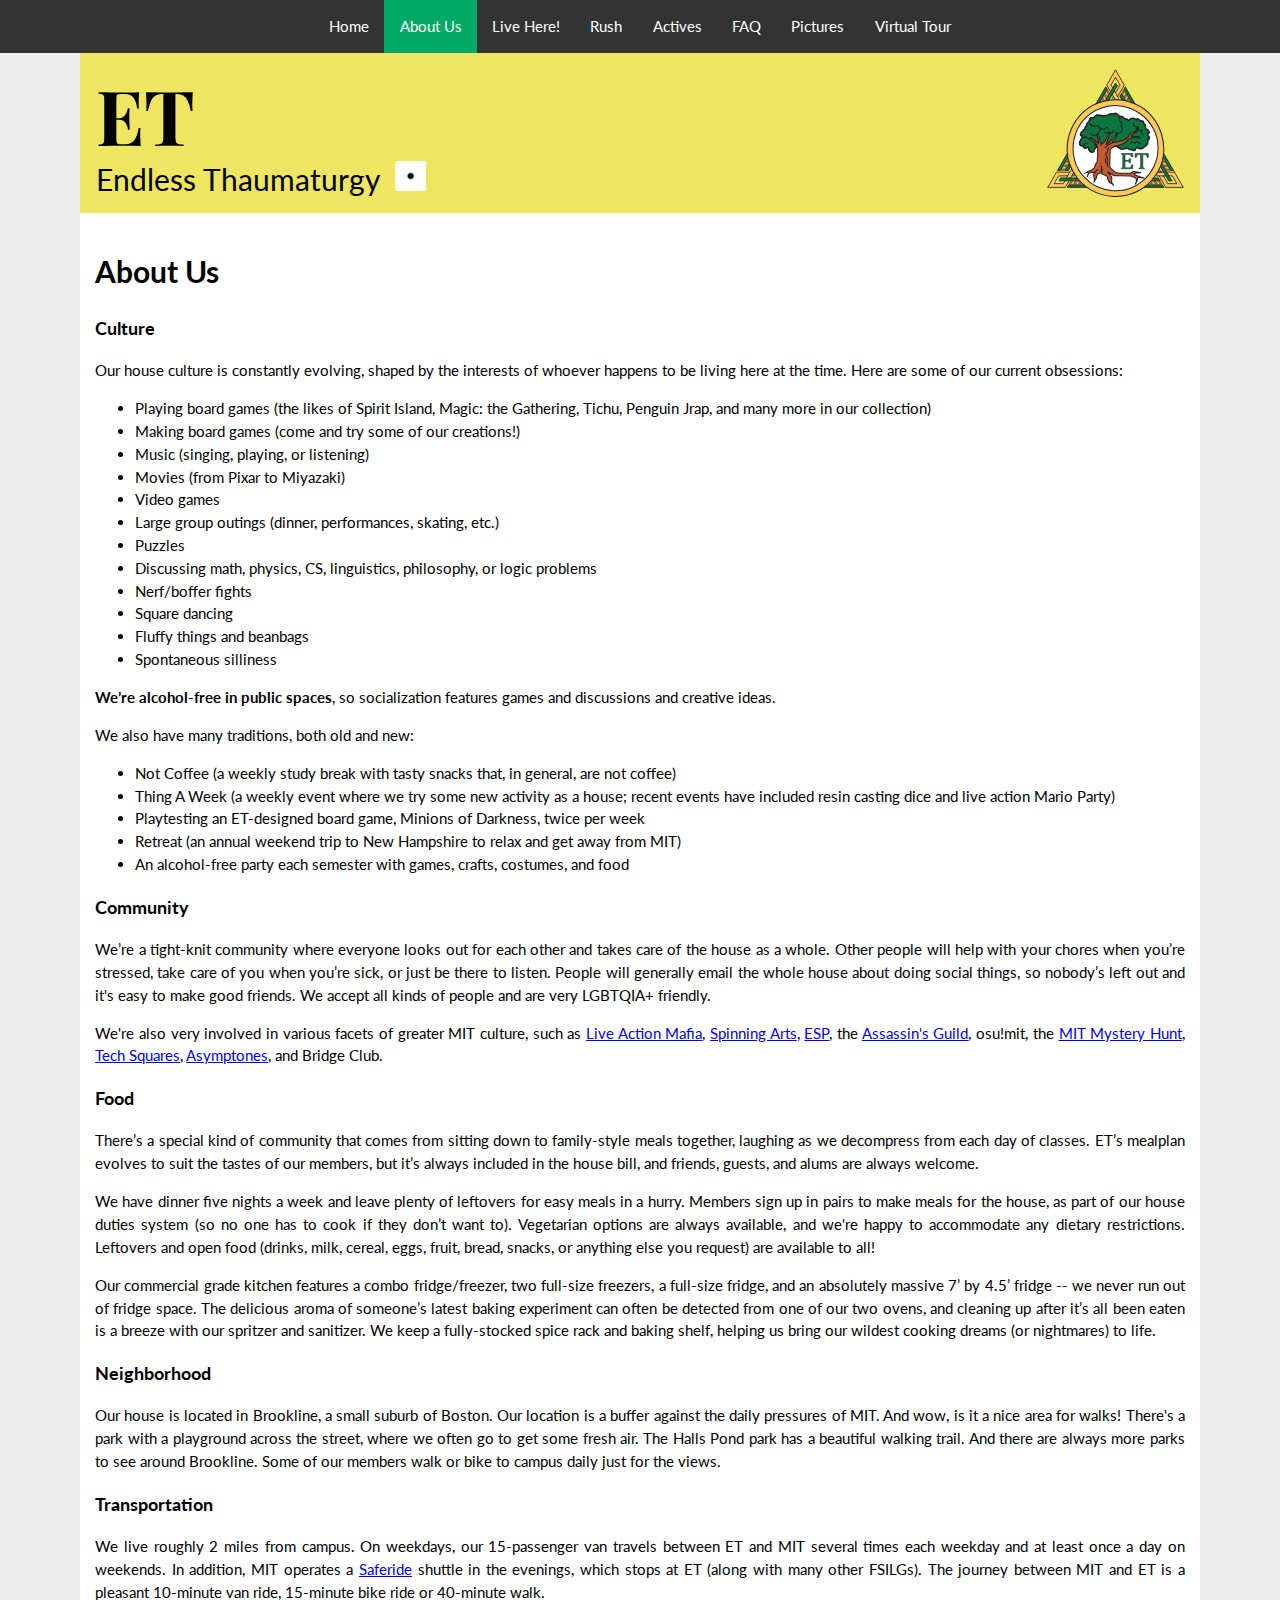
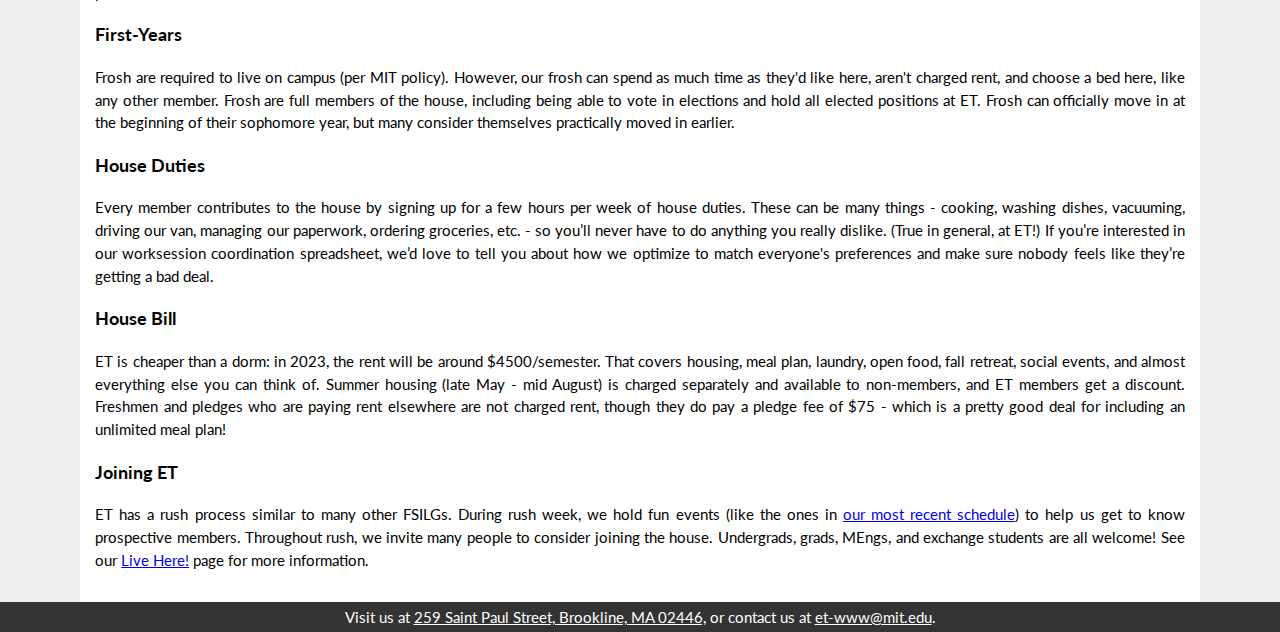
==== commit 25d07489: "Updated ET" ====
--- a/about.html
+++ b/about.html
@@ -17,7 +17,12 @@
     <header>
         <div>
             <h1>ET</h1>
-            <h2 id="subtitle">&nbsp;</h2>
+            <div id=subContainer>
+                <h2 id="subtitle">&nbsp;</h2>
+                <a href="javascript:rollDice()">
+                    <img id="die" class="die1" src="images/empty.png" alt="a die">
+                </a>
+            </div>
         </div>
         <a href="index.html">
             <img src="images/tree.svg" alt="ET Logo">
--- a/style.css
+++ b/style.css
@@ -59,7 +59,6 @@
 }
 
 nav a {
-    flex: 1;
     display: block;
     font-size: 1em;
     padding: 1em;
@@ -68,7 +67,7 @@
     text-decoration: none;
 }
 
-@media (max-device-width: 800px), (max-width: 600px) {
+@media (max-device-width: 800px), (max-width: 800px) {
     nav ul {
         display: flex;
         width: 100%;
@@ -76,14 +75,19 @@
         justify-content: space-evenly;
     }
 
+    nav li {
+        flex: auto;
+    }
+
     nav a {
-        padding: 1em 0;
+        width: 100%;
+        padding: 1em 0.5em;
         white-space: nowrap;
         overflow: hidden;
     }
 }
 
-@media (max-device-width: 600px) {
+@media (max-width: 600px) {
     nav a {
         font-size: 0.75em;
     }
@@ -132,9 +136,51 @@
     font-family: 'Playfair Display', serif;
 }
 
+#subContainer {
+    display: flex;
+    align-items: center;
+    justify-content: left;
+}
+
 header h2 {
     font-size: 2em;
     font-weight: normal;
+}
+
+#die {
+    width: 2em;
+    height: 2em;
+    margin: 0 1em 0 1em;
+}
+
+.die1 {
+    background: url(images/die.png) 0 0;
+    background-size : 2em 12em;
+}
+
+.die2 {
+    background: url(images/die.png) 0 -2em;
+    background-size : 2em 12em;
+}
+
+.die3 {
+    background: url(images/die.png) 0 -4em;
+    background-size : 2em 12em;
+}
+
+.die4 {
+    background: url(images/die.png) 0 -6em;
+    background-size : 2em 12em;
+}
+
+.die5 {
+    background: url(images/die.png) 0 -8em;
+    background-size : 2em 12em;
+}
+
+.die6 {
+    background: url(images/die.png) 0 -10em;
+    background-size : 2em 12em;
 }
 
 @media (max-device-width: 800px) {
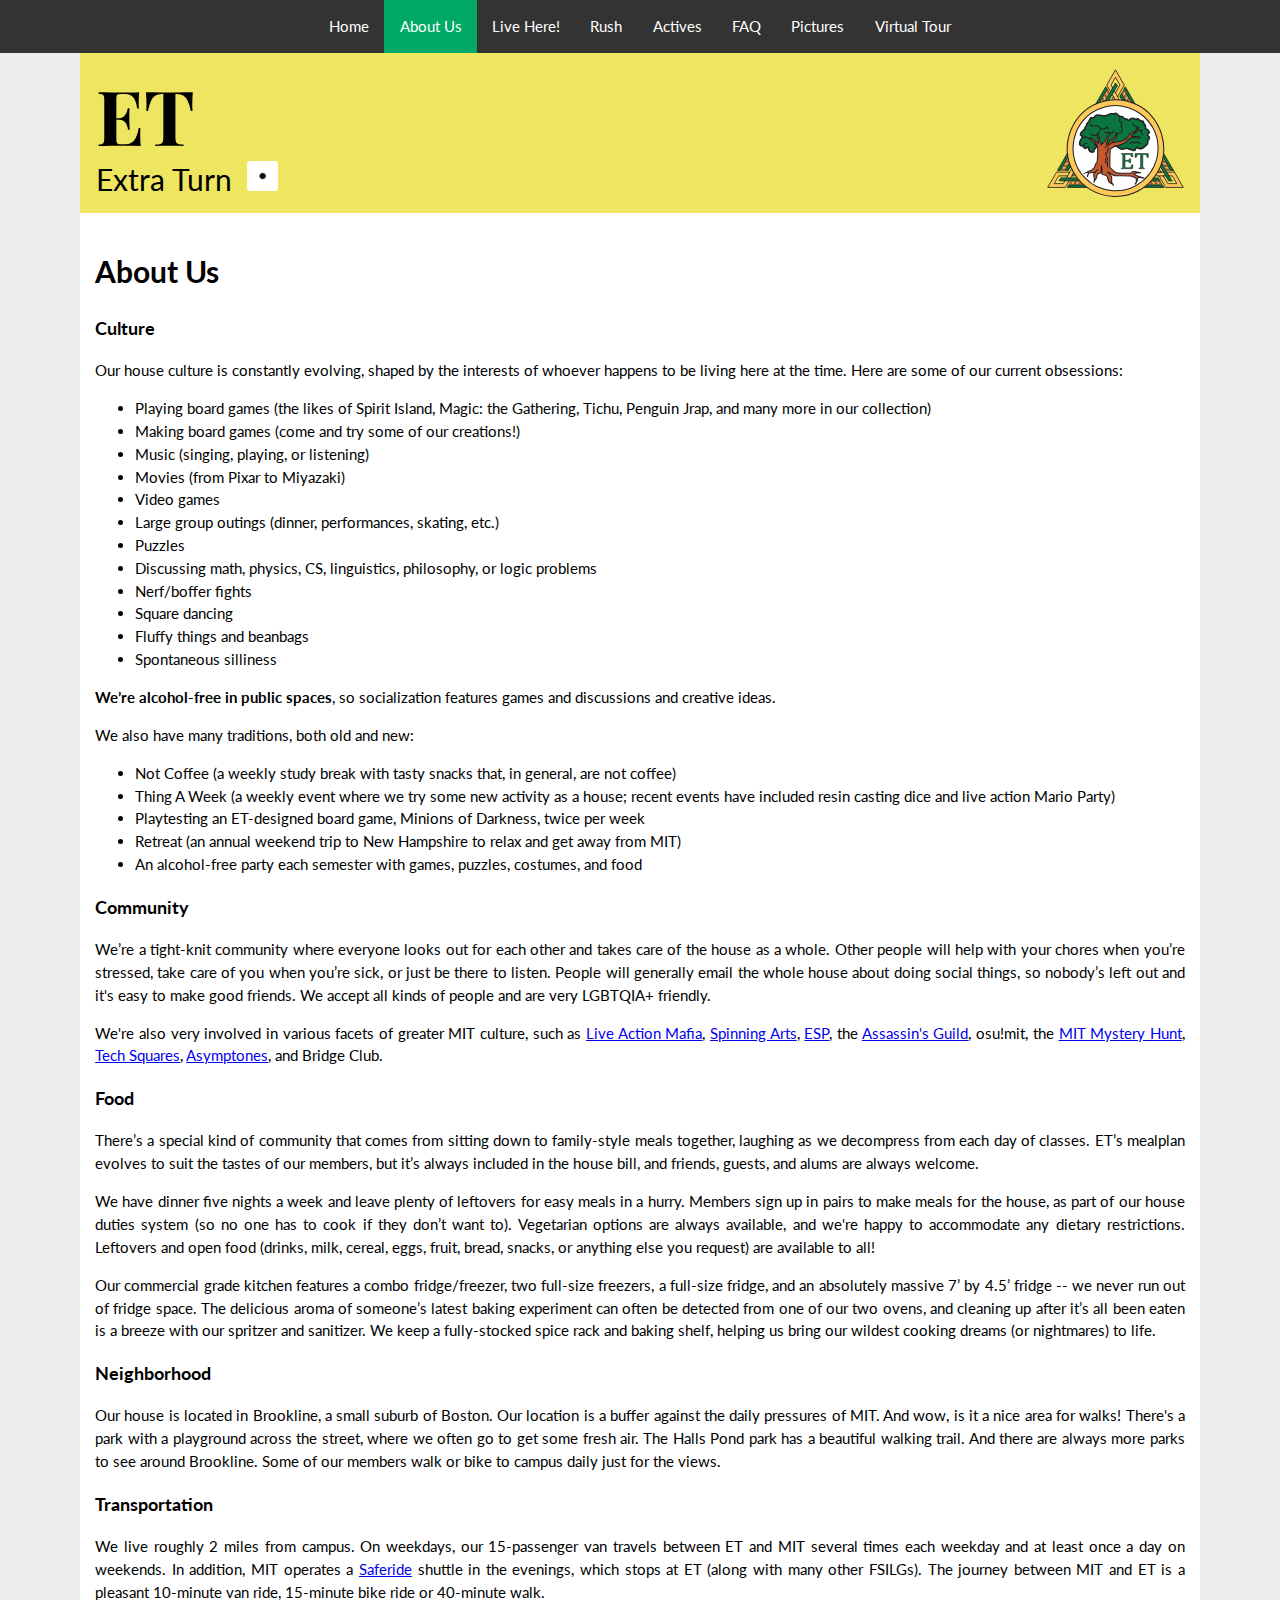
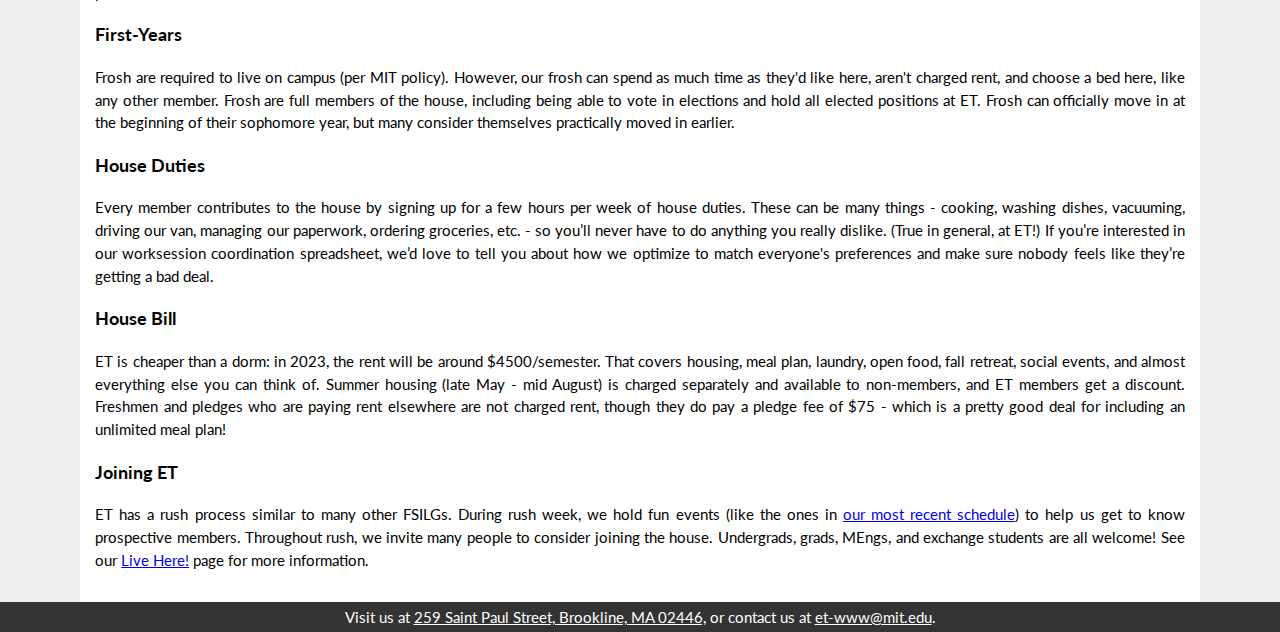
==== commit 4ca50497: "Minor Updates" ====
--- a/about.html
+++ b/about.html
@@ -63,7 +63,7 @@
             </li>
             <li>Playtesting an ET-designed board game, Minions of Darkness, twice per week</li>
             <li>Retreat (an annual weekend trip to New Hampshire to relax and get away from MIT)</li>
-            <li>An alcohol-free party each semester with games, crafts, costumes, and food</li>
+            <li>An alcohol-free party each semester with games, puzzles, costumes, and food</li>
         </ul>
 
         <h3>Community</h3>
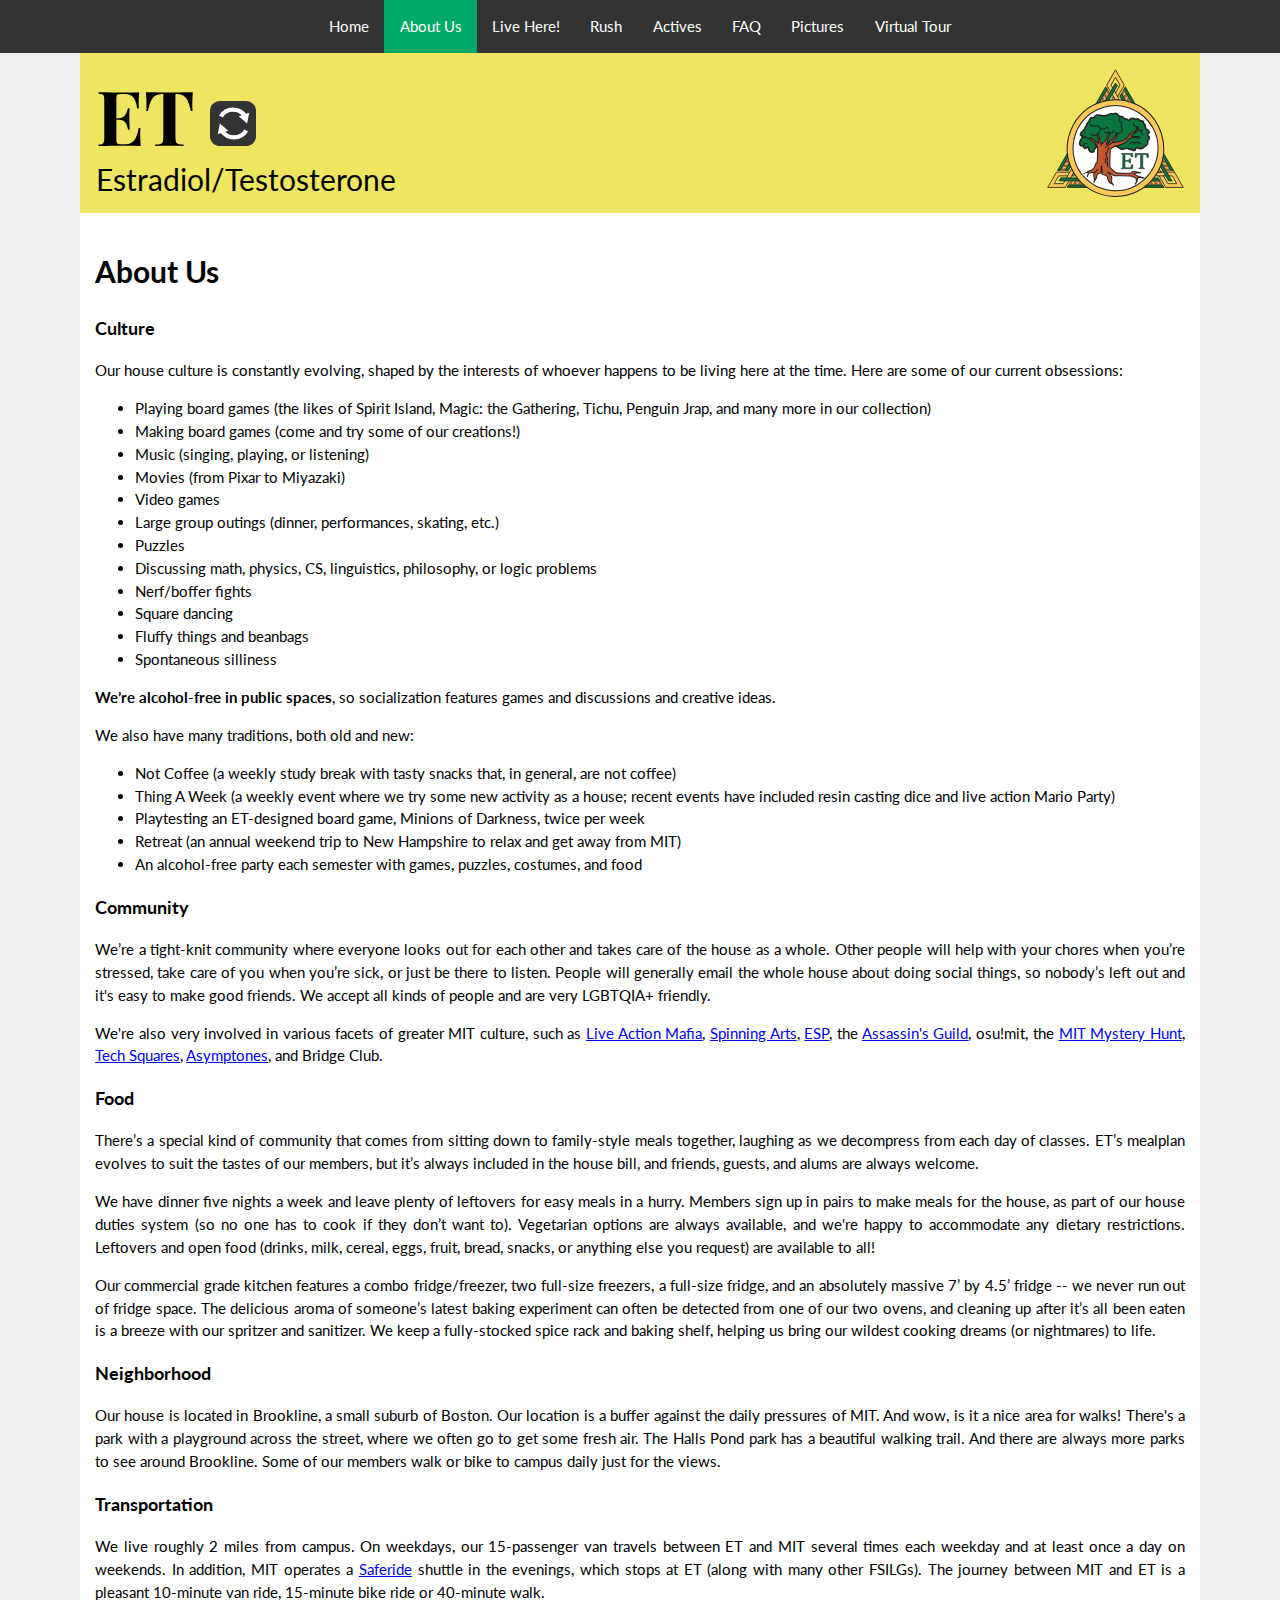
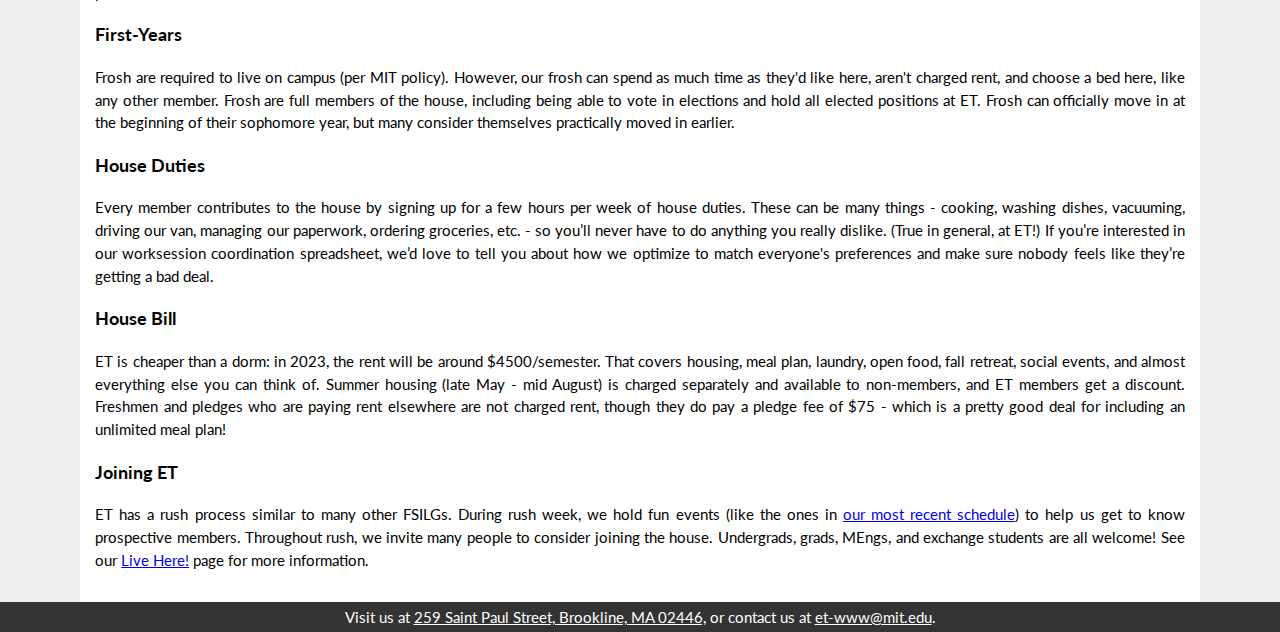
==== commit ea9e2d56: "Changed refresh phrase icon" ====
--- a/about.html
+++ b/about.html
@@ -16,13 +16,13 @@
 <div class="wrapper">
     <header>
         <div>
-            <h1>ET</h1>
             <div id=subContainer>
-                <h2 id="subtitle">&nbsp;</h2>
-                <a href="javascript:rollDice()">
-                    <img id="die" class="die1" src="images/empty.png" alt="a die">
+                <h1>ET</h1>
+                <a href="javascript:setSubtitle()">
+                    <img id="refresh" src="images/empty.png" alt="refresh phrase">
                 </a>
             </div>
+            <h2 id="subtitle">&nbsp;</h2>
         </div>
         <a href="index.html">
             <img src="images/tree.svg" alt="ET Logo">
--- a/style.css
+++ b/style.css
@@ -138,8 +138,7 @@
 
 #subContainer {
     display: flex;
-    align-items: center;
-    justify-content: left;
+    align-items: baseline;
 }
 
 header h2 {
@@ -147,40 +146,17 @@
     font-weight: normal;
 }
 
-#die {
-    width: 2em;
-    height: 2em;
+#refresh {
+    width: 3em;
+    height: 3em;
     margin: 0 1em 0 1em;
-}
-
-.die1 {
-    background: url(images/die.png) 0 0;
-    background-size : 2em 12em;
-}
-
-.die2 {
-    background: url(images/die.png) 0 -2em;
-    background-size : 2em 12em;
-}
-
-.die3 {
-    background: url(images/die.png) 0 -4em;
-    background-size : 2em 12em;
-}
-
-.die4 {
-    background: url(images/die.png) 0 -6em;
-    background-size : 2em 12em;
-}
-
-.die5 {
-    background: url(images/die.png) 0 -8em;
-    background-size : 2em 12em;
-}
-
-.die6 {
-    background: url(images/die.png) 0 -10em;
-    background-size : 2em 12em;
+    background: url("images/refresh.svg") 0 0;
+    background-size: 100% 200%;
+}
+
+#refresh:hover {
+    background: url("images/refresh.svg") 0 -100%;
+    background-size: 100% 200%;
 }
 
 @media (max-device-width: 800px) {
@@ -192,6 +168,11 @@
         font-size: 6em;
     }
 
+    #refresh {
+        width: 3.6em;
+        height: 3.6em;
+    }
+
     header h2 {
         font-size: 2.25em;
     }
@@ -206,6 +187,11 @@
         font-size: 4em;
     }
 
+    #refresh {
+        width: 2.4em;
+        height: 2.4em;
+    }
+
     header h2 {
         font-size: 1.6em;
     }
@@ -218,6 +204,11 @@
 
     header h1 {
         font-size: 3em;
+    }
+
+    #refresh {
+        width: 1.8em;
+        height: 1.8em;
     }
 
     header h2 {
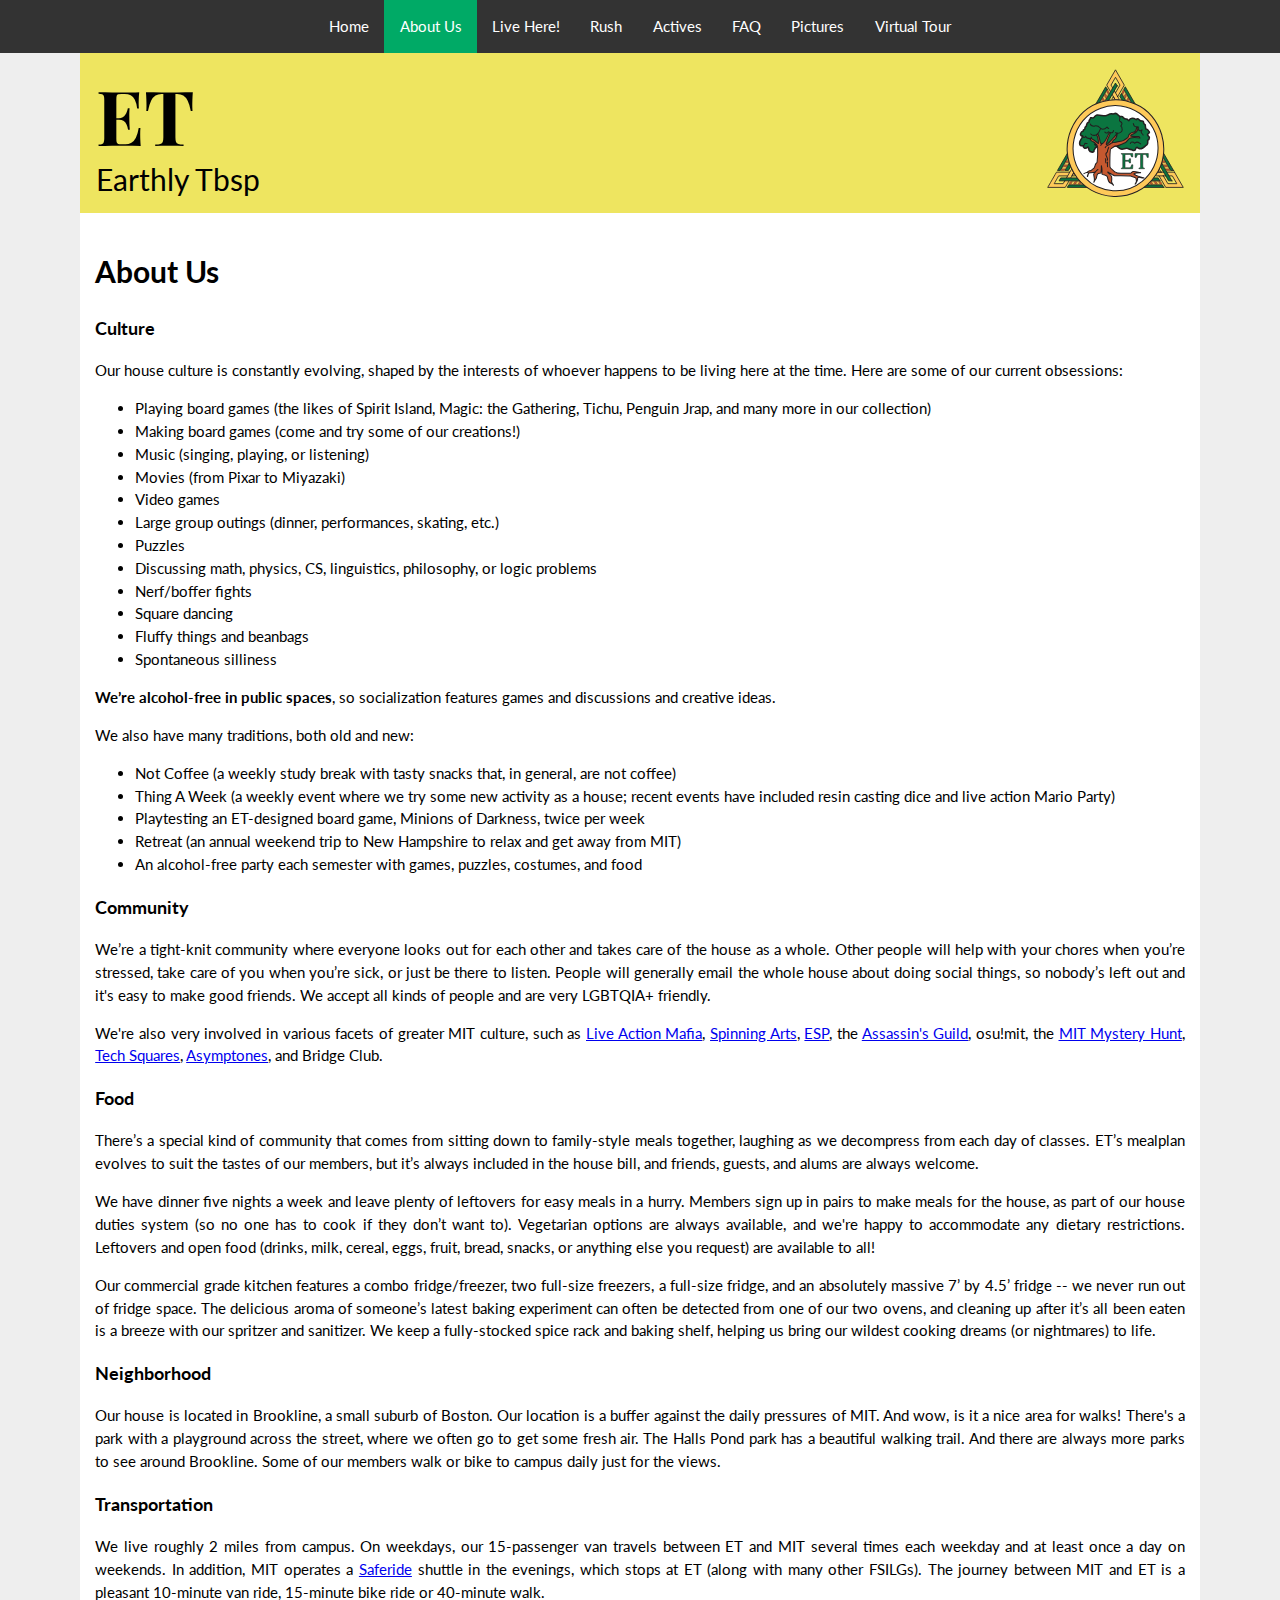
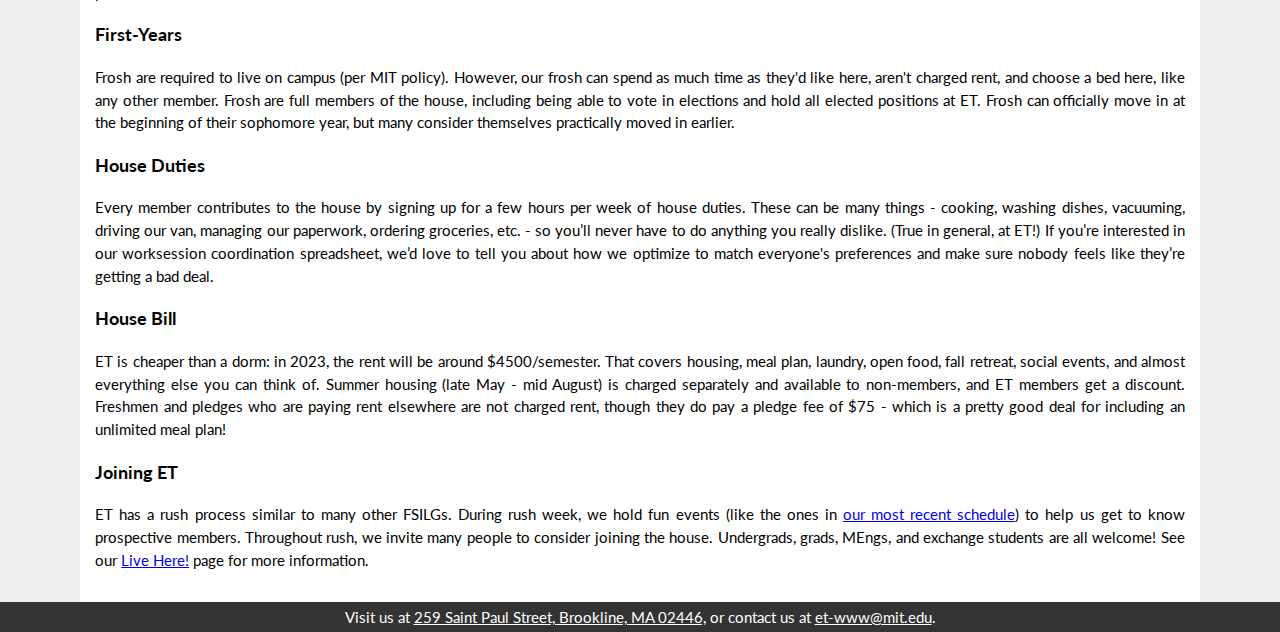
==== commit 3ebd184e: "Scrolling stuff" ====
--- a/about.html
+++ b/about.html
@@ -16,12 +16,7 @@
 <div class="wrapper">
     <header>
         <div>
-            <div id=subContainer>
-                <h1>ET</h1>
-                <a href="javascript:setSubtitle()">
-                    <img id="refresh" src="images/empty.png" alt="refresh phrase">
-                </a>
-            </div>
+            <h1>ET</h1>
             <h2 id="subtitle">&nbsp;</h2>
         </div>
         <a href="index.html">
--- a/style.css
+++ b/style.css
@@ -136,27 +136,9 @@
     font-family: 'Playfair Display', serif;
 }
 
-#subContainer {
-    display: flex;
-    align-items: baseline;
-}
-
 header h2 {
     font-size: 2em;
     font-weight: normal;
-}
-
-#refresh {
-    width: 3em;
-    height: 3em;
-    margin: 0 1em 0 1em;
-    background: url("images/refresh.svg") 0 0;
-    background-size: 100% 200%;
-}
-
-#refresh:hover {
-    background: url("images/refresh.svg") 0 -100%;
-    background-size: 100% 200%;
 }
 
 @media (max-device-width: 800px) {
